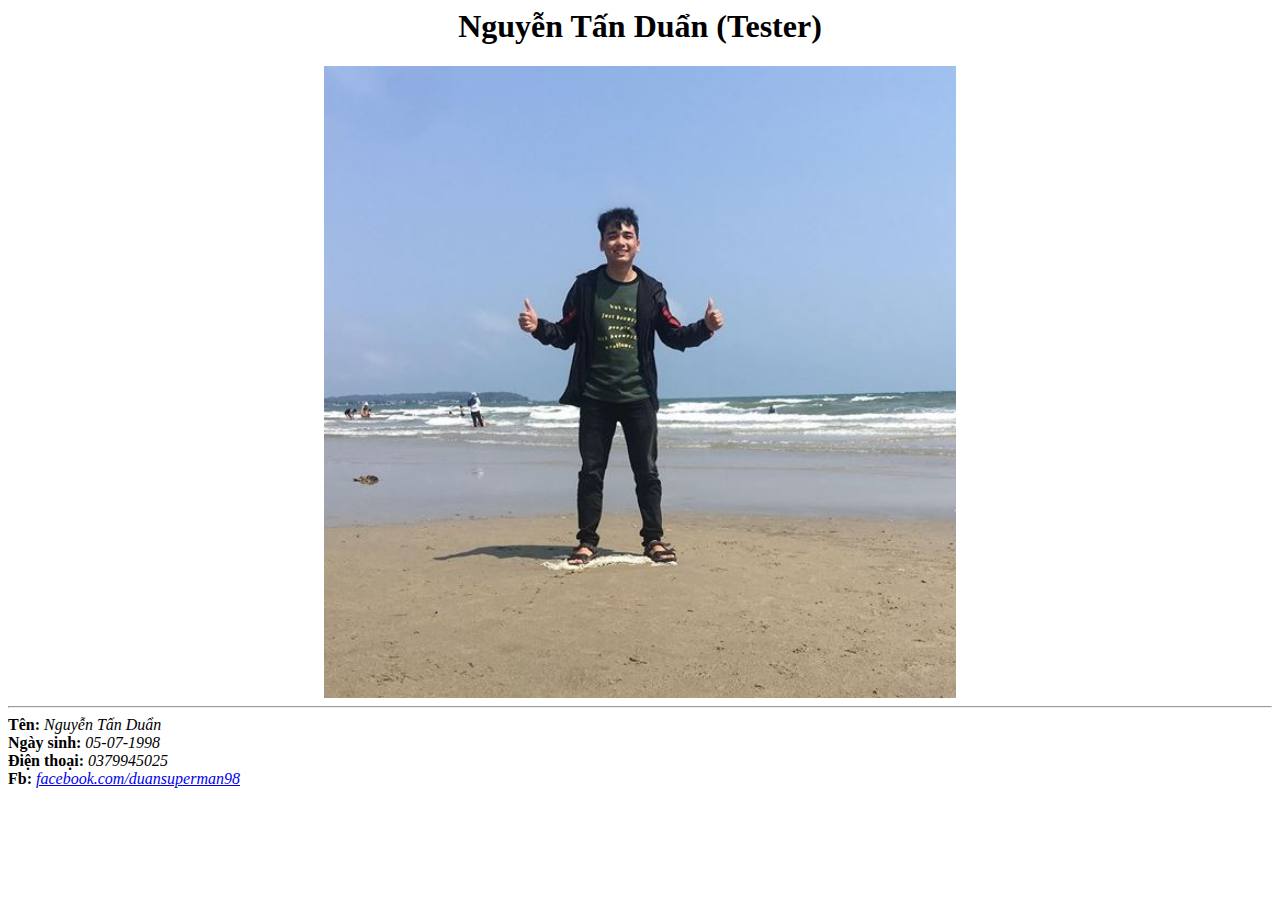
==== index.html @ c30b951b "Update file index" ====
<html lang="en">
<head>
    <meta charset="UTF-8">
    <meta name="viewport" content="width=device-width, initial-scale=1.0">
    <meta http-equiv="X-UA-Compatible" content="ie=edge">
    <title>CV cá nhân Nguyễn Tấn Duẩn</title>
    <link rel="stylesheet" href="1.css">
</head>
<body>
    <h1>Nguyễn Tấn Duẩn (Tester)</h1>
    <img src="images/man.jpg" alt="">
    <hr>
    <div class="thongtin">
        <b>Tên: </b><i>Nguyễn Tấn Duẩn</i>
    </div>
    <div class="thongtin">
        <b>Ngày sinh: </b><i>05-07-1998</i>
    </div>
    <div class="thongtin">
        <b>Điện thoại: </b><i>0379945025</i>
    </div>
    <div class="thongtin">
        <b>Fb: </b><i><a href="facebook.com/duansuperman98">facebook.com/duansuperman98</a></i>
    </div>
</body>
</html>
---- 1.css ----
body{
    font-family: "Segoe ui"
}
h1{
    text-align: center
}
img{
    display: block;
    margin-left: auto;
    margin-right: auto;
    width: 50%;
}
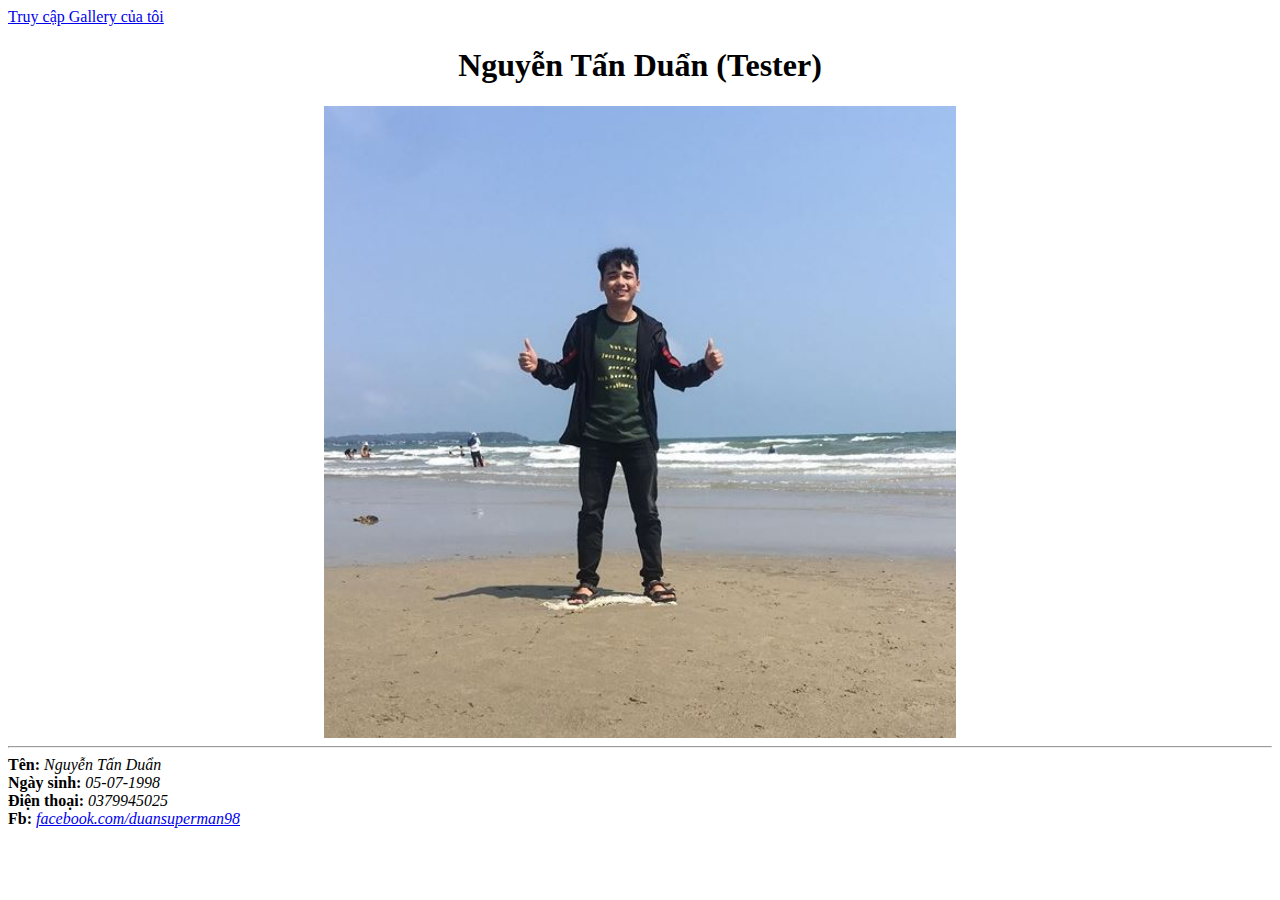
==== commit 608f4afd: "Add file gallery.html" ====
--- a/index.html
+++ b/index.html
@@ -7,6 +7,7 @@
     <link rel="stylesheet" href="1.css">
 </head>
 <body>
+    <a href="gallery.html">Truy cập Gallery của tôi</a>
     <h1>Nguyễn Tấn Duẩn (Tester)</h1>
     <img src="images/man.jpg" alt="">
     <hr>
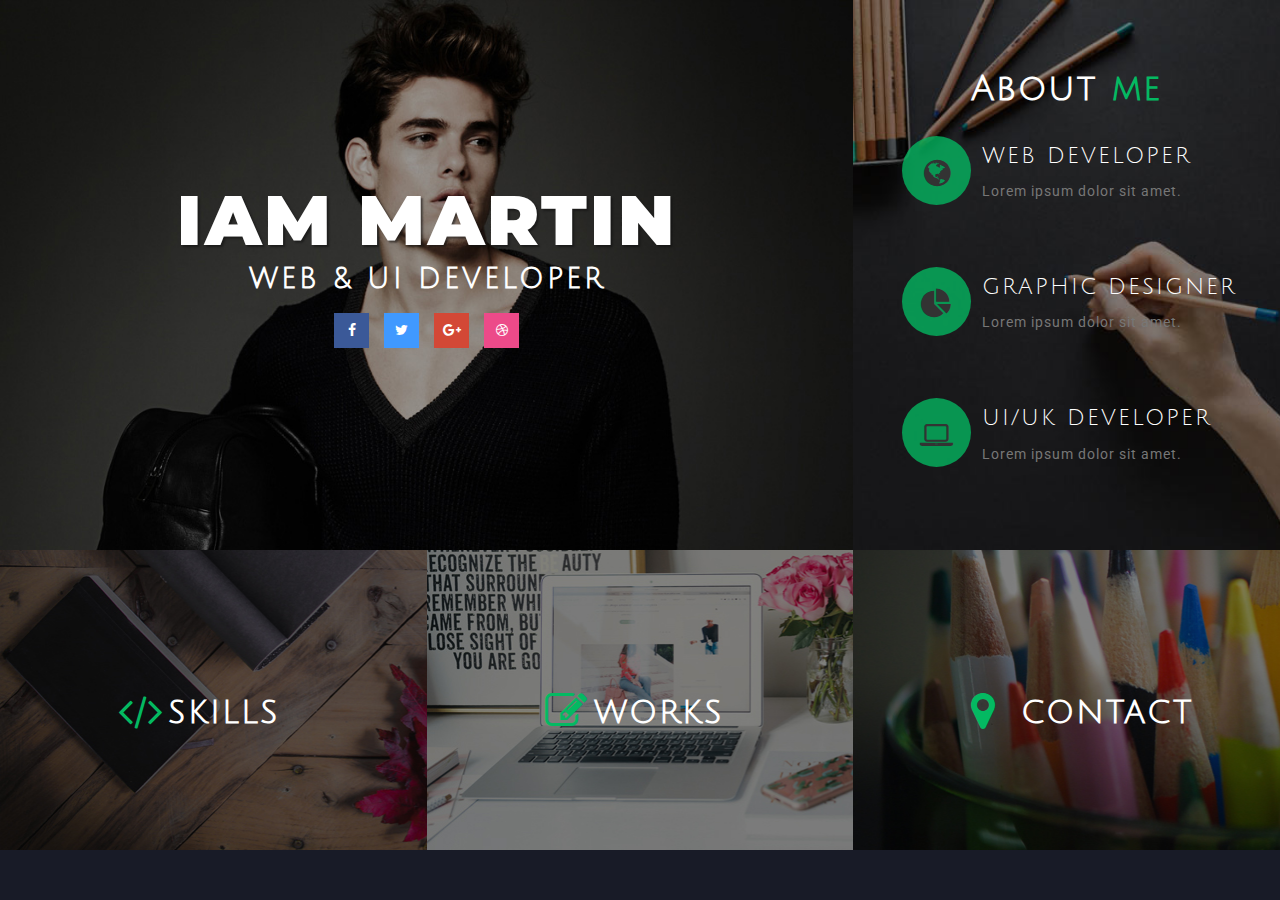
==== commit c07cc200: "update web ca nhan" ====
--- a/index.html
+++ b/index.html
@@ -1,27 +1,530 @@
+<!--
+Author: W3layouts
+Author URL: http://w3layouts.com
+License: Creative Commons Attribution 3.0 Unported
+License URL: http://creativecommons.org/licenses/by/3.0/
+-->
+<!DOCTYPE html>
 <html lang="en">
 <head>
-    <meta charset="UTF-8">
-    <meta name="viewport" content="width=device-width, initial-scale=1.0">
-    <meta http-equiv="X-UA-Compatible" content="ie=edge">
-    <title>CV cá nhân Nguyễn Tấn Duẩn</title>
-    <link rel="stylesheet" href="1.css">
+<title>Connect CV a Personal Category Bootstrap Responsive website Template | Home :: w3layouts</title>
+<meta name="viewport" content="width=device-width, initial-scale=1">
+<meta http-equiv="Content-Type" content="text/html; charset=utf-8" />
+<meta name="keywords" content="Connect CV Responsive web template, Bootstrap Web Templates, Flat Web Templates, Android Compatible web template, 
+	SmartPhone Compatible web template, free WebDesigns for Nokia, Samsung, LG, Sony Ericsson, Motorola web design" />
+<script type="application/x-javascript"> addEventListener("load", function() { setTimeout(hideURLbar, 0); }, false); function hideURLbar(){ window.scrollTo(0,1); } </script>
+<!-- Custom Theme files -->
+<link href="css/bootstrap.css" type="text/css" rel="stylesheet" media="all">
+<link href="css/style.css" type="text/css" rel="stylesheet" media="all">   
+<link href="css/font-awesome.css" rel="stylesheet">		<!-- font-awesome icons -->   
+<link href="css/popup-box.css" rel="stylesheet" type="text/css" media="all" />
+
+<!-- //Custom Theme files --> 
+<!-- js -->
+<script src="js/jquery-2.2.3.min.js"></script>  
+<!-- //js -->
+<!-- web-fonts -->   
+<link href="//fonts.googleapis.com/css?family=Montserrat:100,100i,200,200i,300,300i,400,400i,500,500i,600,600i,700,700i,800,800i,900,900i" rel="stylesheet">
+<link href="//fonts.googleapis.com/css?family=Julius+Sans+One&amp;subset=latin-ext" rel="stylesheet">
+<link href='//fonts.googleapis.com/css?family=Roboto:400,100,100italic,300,300italic,400italic,500,500italic,700,700italic,900,900italic' rel='stylesheet' type='text/css'>
+<!-- //web-fonts -->
 </head>
 <body>
-    <a href="gallery.html">Truy cập Gallery của tôi</a>
-    <h1>Nguyễn Tấn Duẩn (Tester)</h1>
-    <img src="images/man.jpg" alt="">
-    <hr>
-    <div class="thongtin">
-        <b>Tên: </b><i>Nguyễn Tấn Duẩn</i>
-    </div>
-    <div class="thongtin">
-        <b>Ngày sinh: </b><i>05-07-1998</i>
-    </div>
-    <div class="thongtin">
-        <b>Điện thoại: </b><i>0379945025</i>
-    </div>
-    <div class="thongtin">
-        <b>Fb: </b><i><a href="facebook.com/duansuperman98">facebook.com/duansuperman98</a></i>
-    </div>
+		
+		<div class="w3-banner">
+		
+			<div class="w3-banner-grid1">
+				<div class="col-md-8 w3-banner-left">
+				<div class="w3-banner-left_txt">
+					<h3>IAM MARTIN</h3>
+					<p>WEB & UI DEVELOPER</p>
+		         </div>
+				 <div class="social-wthree-icons bnragile-icons">
+					<ul>
+						<li><a href="#" class="fa fa-facebook icon icon-border facebook"> </a></li>
+						<li><a href="#" class="fa fa-twitter icon icon-border twitter"> </a></li>
+						<li><a href="#" class="fa fa-google-plus icon icon-border googleplus"> </a></li>
+						<li><a href="#" class="fa fa-dribbble icon icon-border dribbble"> </a></li> 
+					</ul>
+					<div class="clearfix"> </div>
+				</div>
+				</div>
+				<div class="col-md-4 w3-banner-right">
+					<div class="w3-heading-all">
+						<h3>About <span>me</span></h3>
+					</div>
+				<div class=" w3ls-agile-left">
+					<div class="w3ls-agile-left-info">
+						<div class="wel-left animated wow fadeInLeft" data-wow-delay=".5s">
+							<div class="icon-w3l">
+								<i class="hovicon effect-2 sub-a"><span class="fa fa-globe" aria-hidden="true"></span></i>
+							</div>
+							<div class="text-w3l">
+								<h4>WEB DEVELOPER</h4>
+								<p>Lorem ipsum dolor sit amet.</p>
+							</div>
+							<div class="clearfix"> </div>
+						</div>
+					</div>
+					<div class="w3ls-agile-left-info">
+						<div class="wel-left animated wow fadeInLeft" data-wow-delay=".5s">
+							<div class="icon-w3l">
+								<i class="hovicon effect-2 sub-a"><span class="fa fa-pie-chart" aria-hidden="true"></span></i>
+							</div>							
+							<div class="text-w3l">
+								<h4>GRAPHIC DESIGNER</h4>
+								<p>Lorem ipsum dolor sit amet.</p>
+							</div>
+							<div class="clearfix"> </div>
+						</div>
+					</div>
+					<div class="w3ls-agile-left-info">
+						<div class="wel-left animated wow fadeInLeft" data-wow-delay=".5s">
+							<div class="icon-w3l">
+								<i class="hovicon effect-2 sub-a"><span class="fa fa-laptop" aria-hidden="true"></span></i>
+							</div>
+							<div class="text-w3l">
+								<h4>UI/UK DEVELOPER</h4>
+								<p>Lorem ipsum dolor sit amet.</p>
+							</div>
+							<div class="clearfix"> </div>
+						</div>
+					</div>
+					
+				</div>
+		
+				</div>
+				<div class="clearfix"></div>
+		
+			</div>
+			<div class="w3-banner-grid2">
+				<div class="col-md-4 w3-banner_bottom1">
+				      <div class="w3-banner_bottom_txt">
+				   <div class="w3-banner-bot_icon_icon">
+				         <i class="fa fa-code" aria-hidden="true"></i>
+				    </div>
+				     <div class="w3-banner-bot_icon_txt">
+				       <a class="book popup-with-zoom-anim button-isi zoomIn animated" data-wow-delay=".5s" href="#small-dialog">SKILLS</a>
+		            </div>
+				 </div>
+				 <div class="clearfix"></div>
+				  
+				</div>
+				<div class="col-md-4 w3-banner_bottom2">
+				  <div class="w3-banner_bottom_txt">
+					<div class="w3-banner-bot_icon_icon">
+				        <i class="fa fa-pencil-square-o" aria-hidden="true"></i>
+				    </div>
+				   <div class="w3-banner-bot_icon_txt">
+				        <a class="book popup-with-zoom-anim button-isi zoomIn animated" data-wow-delay=".5s" href="#small-dialog1">WORKS</a>
+		         </div>
+				 <div class="clearfix"></div>
+				  </div>
+		
+				</div>
+				<div class="col-md-4 w3-banner_bottom3">
+				  <div class="w3-banner_bottom_txt">
+				 <div class="w3-banner-bot_icon_icon">
+				         <i class="fa fa-map-marker" aria-hidden="true"></i>
+				    </div>
+				   <div class="w3-banner-bot_icon_txt">
+				       <a class="book popup-with-zoom-anim button-isi zoomIn animated" data-wow-delay=".5s" href="#small-dialog2">CONTACT</a>
+		         </div>
+				 <div class="clearfix"></div>
+		          </div>
+				</div>
+			</div>
+			
+		</div>
+		
+		<div class="pop-up"> 
+				<div id="small-dialog" class="mfp-hide book-form">
+				<!-- skills -->
+	<div class="skills">
+			<div class="w3_head_pop skills_span">
+				<h3 class="skills_w3"> MY <span>SKILLS</span> </h3>
+			</div>
+			<div class="w3layouts_skills_grids">
+				<div class="col-md-3 w3ls_about_guage">
+					<canvas id="gauge1" width="200" height="100"></canvas>
+					<h4>java script</h4>
+				</div>
+				<div class="col-md-3 w3ls_about_guage">
+					<canvas id="gauge2" width="200" height="100"></canvas>
+					<h4>jquery</h4>
+				</div>
+				<div class="col-md-3 w3ls_about_guage">
+					<canvas id="gauge3" width="200" height="100"></canvas>
+					<h4>php</h4>
+				</div>
+				<div class="col-md-3 w3ls_about_guage">
+					<canvas id="gauge4" width="200" height="100"></canvas>
+					<h4>java</h4>
+				</div>
+				<div class="clearfix"> </div>
+			</div>
+	</div>
+<!-- //skills -->
+<!--extra skills -->
+	<div class="skills-agileinfo" id="skills1">
+		<div class=" bar-grids  w3-agile">
+			<div class="w3_head_pop">
+				<h3>MY <span>KNOWLEDGE</span></h3>
+			</div>
+			<div class="wthree_skills">
+				<h6>Editing<span> 95% </span></h6>
+				<div class="progress">
+					<div class="progress-bar progress-bar-striped active" style="width: 95%">
+					</div>
+				</div>
+				<h6>Developing<span> 85% </span></h6>
+				<div class="progress">
+					<div class="progress-bar progress-bar-striped active" style="width: 85%">
+					</div>
+				</div>
+				<h6>Creativity<span>90% </span></h6>
+				<div class="progress">
+					<div class="progress-bar progress-bar-striped active" style="width: 90%">
+					</div>
+				</div>
+				<h6>Professional<span>86% </span></h6>
+				<div class="progress prgs-w3agile-last">
+					<div class="progress-bar progress-bar-striped active" style="width: 86%">
+					</div>
+				</div>
+			</div>
+		</div>
+	</div>
+	<!-- //extra skills -->	
+				</div>
+			</div>	
+			<div class="pop-up"> 
+				<div id="small-dialog1" class="mfp-hide book-form">
+				<!-- gallery -->
+	<div class="gallery" id="gallery">
+		<div class="w3_head_pop">
+			<h3>MY  <span>PROJECTS  </span></h3>
+			</div>
+			<div class="w3layouts_gallery_grids">	
+				<div class="col-md-3 w3layouts_gallery_grid">
+					<img src="images/p1.jpg" alt="gallery">
+					<a href="#" data-toggle="modal" data-target="#myModal">projects</a>
+
+				</div>
+				<div class="col-md-3 w3layouts_gallery_grid">
+					<img src="images/p2.jpg" alt="gallery">
+					<a href="#" data-toggle="modal" data-target="#myModal1">projects</a>
+				</div>
+				<div class="col-md-3 w3layouts_gallery_grid">
+					<img src="images/p3.jpg" alt="gallery">
+					<a href="#" data-toggle="modal" data-target="#myModal2">projects</a>
+				</div>
+				<div class="col-md-3 w3layouts_gallery_grid">
+					<img src="images/p4.jpg" alt="gallery">
+					<a href="#" data-toggle="modal" data-target="#myModal3">projects</a>
+				</div>
+				<div class="col-md-3 w3layouts_gallery_grid">
+					<img src="images/p5.jpg" alt="gallery">
+					<a href="#" data-toggle="modal" data-target="#myModal4">projects</a>
+				</div>
+				<div class="col-md-3 w3layouts_gallery_grid">
+					<img src="images/p6.jpg" alt="gallery">
+					<a href="#" data-toggle="modal" data-target="#myModal5">projects</a>
+				</div>
+				<div class="col-md-3 w3layouts_gallery_grid">
+					<img src="images/p7.jpg" alt="gallery">
+					<a href="#" data-toggle="modal" data-target="#myModal6">projects</a>
+				</div>
+				<div class="col-md-3 w3layouts_gallery_grid">
+					<img src="images/p8.jpg" alt="gallery">
+					<a href="#" data-toggle="modal" data-target="#myModal7">projects</a>
+				</div>
+				<div class="clearfix"> </div>
+
+			</div>
+</div>
+		</div>
+</div>
+<!-- //gallery -->
+<!-- contact -->
+<div class="pop-up"> 
+				<div id="small-dialog2" class="mfp-hide book-form">
+<div class="contact" id="contact">
+	<div class="container">
+		<div class="w3_head_pop contact_head">
+			<h3>CONTACT</h3>
+			</div>
+		<form action="#" method="post" name="sentMessage" id="contactForm">
+            <div class="col-lg-4 col-md-4 col-sm-4 contact-w3-grid" data-aos="zoom-in">    
+				<div class="control-group form-group">
+                    <div class="controls">
+                        <label>Full Name:</label>
+                        <input type="text" class="form-control" id="name" required data-validation-required-message="Please enter your name.">
+                        <p class="help-block"></p>
+                    </div>
+				</div>
+			</div>
+			<div class="col-lg-4 col-md-4 col-sm-4 contact-w3-grid " data-aos="zoom-in">	
+                <div class="control-group form-group">
+					<div class="controls">
+                        <label>Phone Number:</label>
+						<input type="tel" class="form-control" id="phone" required data-validation-required-message="Please enter your phone number.">
+                    </div>
+                </div>
+			</div>
+			<div class="col-lg-4 col-md-4 col-sm-4 contact-w3-grid" data-aos="zoom-in">			
+                <div class="control-group form-group">
+                    <div class="controls">
+                        <label>Email Address:</label>
+                        <input type="email" class="form-control" id="email" required data-validation-required-message="Please enter your email address.">
+                    </div>
+                </div>
+			</div>
+			<div class="clearfix"></div>
+			<div class="col-lg-12 contact-w3-grid1" data-aos="zoom-in">	
+                <div class="control-group form-group">
+                    <div class="controls">
+                        <label>Message:</label>
+                        <textarea rows="10" cols="100" class="form-control" id="message" required data-validation-required-message="Please enter your message" maxlength="999" style="resize:none"></textarea>
+					</div>
+                </div>
+                <div id="success"></div>
+                <!-- For success/fail messages -->
+			</div>
+			<div class="col-lg-12 contact-w3-grid1" data-aos="zoom-in">	
+                <button type="submit" class="btn btn-primary">Send Message</button>
+            </div>
+			<div class="clearfix"></div>	
+		</form>	
+
+	</div>
+</div>
+<!-- map -->
+<div class="map">
+		<iframe src="https://www.google.com/maps/embed?pb=!1m18!1m12!1m3!1d824358.4224041457!2d127.48695322504157!3d36.18723152679721!2m3!1f0!2f0!3f0!3m2!1i1024!2i768!4f13.1!3m3!1m2!1s0x356455ebcb11ba9b%3A0x91249b00ba88db4b!2sSouth+Korea!5e0!3m2!1sen!2sin!4v1491820073779"></iframe></div>
+<!-- //map -->
+
+<!-- footer -->
+<footer>
+	<div class="agileinfo-footer">
+		<div class="container">
+			<div class="navbar-header navbar-left footer-logo">
+				<h2><a href="index.html">HIRE<span>ME</span></a></h2>
+			</div>
+			<p class="footer-w3l-te">Lorem ipsum dolor sit amet, Excepteur sint occaecat cupidatat non consectetur adipiscing elit.</p>
+			<div class="social-wthree-icons bnragile-icons">
+					<ul>
+						<li><a href="#" class="fa fa-facebook icon icon-border facebook"> </a></li>
+						<li><a href="#" class="fa fa-twitter icon icon-border twitter"> </a></li>
+						<li><a href="#" class="fa fa-google-plus icon icon-border googleplus"> </a></li>
+						<li><a href="#" class="fa fa-dribbble icon icon-border dribbble"> </a></li> 
+					</ul>
+					<div class="clearfix"> </div>
+				</div>
+
+			<div class="agileits-footer-top">
+				<ul class="w3_address">
+			<li><i class="fa fa-map-marker" aria-hidden="true"></i><span>Melbourne St, QLD 4101, Australia.</span></li>
+			<li><i class="fa fa-volume-control-phone" aria-hidden="true"></i><span>+1234 567 567<br>+1567 567 234</span></li>
+			<li><i class="fa fa-envelope-o" aria-hidden="true"></i><span><a href="mailto:info@example.com">info@example1.com</a><br><a href="mailto:info@example.com">info@example2.com</a></span></li>
+			<li><i class="fa fa-comments-o" aria-hidden="true"></i><span><a href="#contact">Contact </a></span></li>
+		</ul>
+			<div class="clearfix"></div>
+
+			</div>
+		</div>
+		<div class="agileits-footer-bottom">
+			<div class="container">
+				<p class="footer-class">&copy; 2018 Connect CV. All Rights Reserved | Design by  <a href="http://w3layouts.com/" target="_blank">W3layouts</a> </p>
+			</div>
+		</div>
+	</div>
+</footer>
+<!-- //footer -->
+	
+</div>
+</div>
+      
+<!--popup-js-->
+<!-- modal -->
+	<div class="modal about-modal fade" id="myModal" tabindex="-1" role="dialog">
+		<div class="modal-dialog" role="document">
+			<div class="modal-content">
+				<div class="modal-header"> 
+					<button type="button" class="close" data-dismiss="modal" aria-label="Close"><span aria-hidden="true">&times;</span></button>						
+					<h4 class="modal-title">My<span>projects</span></h4>
+				</div> 
+				<div class="modal-body">
+					<div class="agileits-w3layouts-info">
+						<img src="images/p1.jpg" alt="" />
+						<p>Duis venenatis, turpis eu bibendum porttitor, sapien quam ultricies tellus, ac rhoncus risus odio eget nunc. Pellentesque ac fermentum diam. Integer eu facilisis nunc, a iaculis felis. Pellentesque pellentesque tempor enim, in dapibus turpis porttitor quis. Suspendisse ultrices hendrerit massa. Nam id metus id tellus ultrices ullamcorper.  Cras tempor massa luctus, varius lacus sit amet, blandit lorem. Duis auctor in tortor sed tristique. Proin sed finibus sem</p>
+					</div>
+				</div>
+			</div>
+		</div>
+	</div>
+	<!-- //modal -->
+<!-- modal -->
+	<div class="modal about-modal fade" id="myModal1" tabindex="-1" role="dialog">
+		<div class="modal-dialog" role="document">
+			<div class="modal-content">
+				<div class="modal-header"> 
+					<button type="button" class="close" data-dismiss="modal" aria-label="Close"><span aria-hidden="true">&times;</span></button>						
+					<h4 class="modal-title">My<span>projects</span></h4>
+				</div> 
+				<div class="modal-body">
+					<div class="agileits-w3layouts-info">
+						<img src="images/p2.jpg" alt="" />
+						<p>Duis venenatis, turpis eu bibendum porttitor, sapien quam ultricies tellus, ac rhoncus risus odio eget nunc. Pellentesque ac fermentum diam. Integer eu facilisis nunc, a iaculis felis. Pellentesque pellentesque tempor enim, in dapibus turpis porttitor quis. Suspendisse ultrices hendrerit massa. Nam id metus id tellus ultrices ullamcorper.  Cras tempor massa luctus, varius lacus sit amet, blandit lorem. Duis auctor in tortor sed tristique. Proin sed finibus sem</p>
+					</div>
+				</div>
+			</div>
+		</div>
+	</div>
+	<!-- //modal -->
+	<!-- modal -->
+	<div class="modal about-modal fade" id="myModal2" tabindex="-1" role="dialog">
+		<div class="modal-dialog" role="document">
+			<div class="modal-content">
+				<div class="modal-header"> 
+					<button type="button" class="close" data-dismiss="modal" aria-label="Close"><span aria-hidden="true">&times;</span></button>						
+					<h4 class="modal-title">My<span>projects</span></h4>
+				</div> 
+				<div class="modal-body">
+					<div class="agileits-w3layouts-info">
+						<img src="images/p3.jpg" alt="" />
+						<p>Duis venenatis, turpis eu bibendum porttitor, sapien quam ultricies tellus, ac rhoncus risus odio eget nunc. Pellentesque ac fermentum diam. Integer eu facilisis nunc, a iaculis felis. Pellentesque pellentesque tempor enim, in dapibus turpis porttitor quis. Suspendisse ultrices hendrerit massa. Nam id metus id tellus ultrices ullamcorper.  Cras tempor massa luctus, varius lacus sit amet, blandit lorem. Duis auctor in tortor sed tristique. Proin sed finibus sem</p>
+					</div>
+				</div>
+			</div>
+		</div>
+	</div>
+	<!-- //modal -->
+	<!-- modal -->
+	<div class="modal about-modal fade" id="myModal3" tabindex="-1" role="dialog">
+		<div class="modal-dialog" role="document">
+			<div class="modal-content">
+				<div class="modal-header"> 
+					<button type="button" class="close" data-dismiss="modal" aria-label="Close"><span aria-hidden="true">&times;</span></button>						
+					<h4 class="modal-title">My<span>projects</span></h4>
+				</div> 
+				<div class="modal-body">
+					<div class="agileits-w3layouts-info">
+						<img src="images/p4.jpg" alt="" />
+						<p>Duis venenatis, turpis eu bibendum porttitor, sapien quam ultricies tellus, ac rhoncus risus odio eget nunc. Pellentesque ac fermentum diam. Integer eu facilisis nunc, a iaculis felis. Pellentesque pellentesque tempor enim, in dapibus turpis porttitor quis. Suspendisse ultrices hendrerit massa. Nam id metus id tellus ultrices ullamcorper.  Cras tempor massa luctus, varius lacus sit amet, blandit lorem. Duis auctor in tortor sed tristique. Proin sed finibus sem</p>
+					</div>
+				</div>
+			</div>
+		</div>
+	</div>
+	<!-- //modal -->
+	<!-- modal -->
+	<div class="modal about-modal fade" id="myModal4" tabindex="-1" role="dialog">
+		<div class="modal-dialog" role="document">
+			<div class="modal-content">
+				<div class="modal-header"> 
+					<button type="button" class="close" data-dismiss="modal" aria-label="Close"><span aria-hidden="true">&times;</span></button>						
+					<h4 class="modal-title">My<span>projects</span></h4>
+				</div> 
+				<div class="modal-body">
+					<div class="agileits-w3layouts-info">
+						<img src="images/p5.jpg" alt="" />
+						<p>Duis venenatis, turpis eu bibendum porttitor, sapien quam ultricies tellus, ac rhoncus risus odio eget nunc. Pellentesque ac fermentum diam. Integer eu facilisis nunc, a iaculis felis. Pellentesque pellentesque tempor enim, in dapibus turpis porttitor quis. Suspendisse ultrices hendrerit massa. Nam id metus id tellus ultrices ullamcorper.  Cras tempor massa luctus, varius lacus sit amet, blandit lorem. Duis auctor in tortor sed tristique. Proin sed finibus sem</p>
+					</div>
+				</div>
+			</div>
+		</div>
+	</div>
+	<!-- //modal -->
+	<!-- modal -->
+	<div class="modal about-modal fade" id="myModal5" tabindex="-1" role="dialog">
+		<div class="modal-dialog" role="document">
+			<div class="modal-content">
+				<div class="modal-header"> 
+					<button type="button" class="close" data-dismiss="modal" aria-label="Close"><span aria-hidden="true">&times;</span></button>						
+					<h4 class="modal-title">My<span>projects</span></h4>
+				</div> 
+				<div class="modal-body">
+					<div class="agileits-w3layouts-info">
+						<img src="images/p6.jpg" alt="" />
+						<p>Duis venenatis, turpis eu bibendum porttitor, sapien quam ultricies tellus, ac rhoncus risus odio eget nunc. Pellentesque ac fermentum diam. Integer eu facilisis nunc, a iaculis felis. Pellentesque pellentesque tempor enim, in dapibus turpis porttitor quis. Suspendisse ultrices hendrerit massa. Nam id metus id tellus ultrices ullamcorper.  Cras tempor massa luctus, varius lacus sit amet, blandit lorem. Duis auctor in tortor sed tristique. Proin sed finibus sem</p>
+					</div>
+				</div>
+			</div>
+		</div>
+	</div>
+	<!-- //modal -->
+	<!-- modal -->
+	<div class="modal about-modal fade" id="myModal6" tabindex="-1" role="dialog">
+		<div class="modal-dialog" role="document">
+			<div class="modal-content">
+				<div class="modal-header"> 
+					<button type="button" class="close" data-dismiss="modal" aria-label="Close"><span aria-hidden="true">&times;</span></button>						
+					<h4 class="modal-title">My<span>projects</span></h4>
+				</div> 
+				<div class="modal-body">
+					<div class="agileits-w3layouts-info">
+						<img src="images/p7.jpg" alt="" />
+						<p>Duis venenatis, turpis eu bibendum porttitor, sapien quam ultricies tellus, ac rhoncus risus odio eget nunc. Pellentesque ac fermentum diam. Integer eu facilisis nunc, a iaculis felis. Pellentesque pellentesque tempor enim, in dapibus turpis porttitor quis. Suspendisse ultrices hendrerit massa. Nam id metus id tellus ultrices ullamcorper.  Cras tempor massa luctus, varius lacus sit amet, blandit lorem. Duis auctor in tortor sed tristique. Proin sed finibus sem</p>
+					</div>
+				</div>
+			</div>
+		</div>
+	</div>
+	<!-- //modal -->
+	<!-- modal -->
+	<div class="modal about-modal fade" id="myModal7" tabindex="-1" role="dialog">
+		<div class="modal-dialog" role="document">
+			<div class="modal-content">
+				<div class="modal-header"> 
+					<button type="button" class="close" data-dismiss="modal" aria-label="Close"><span aria-hidden="true">&times;</span></button>						
+					<h4 class="modal-title">My<span>projects</span></h4>
+				</div> 
+				<div class="modal-body">
+					<div class="agileits-w3layouts-info">
+						<img src="images/p8.jpg" alt="" />
+						<p>Duis venenatis, turpis eu bibendum porttitor, sapien quam ultricies tellus, ac rhoncus risus odio eget nunc. Pellentesque ac fermentum diam. Integer eu facilisis nunc, a iaculis felis. Pellentesque pellentesque tempor enim, in dapibus turpis porttitor quis. Suspendisse ultrices hendrerit massa. Nam id metus id tellus ultrices ullamcorper.  Cras tempor massa luctus, varius lacus sit amet, blandit lorem. Duis auctor in tortor sed tristique. Proin sed finibus sem</p>
+					</div>
+				</div>
+			</div>
+		</div>
+	</div>
+	<!-- //modal -->
+<script src="js/jquery.magnific-popup.js" type="text/javascript"></script>
+ <script>
+						$(document).ready(function() {
+						$('.popup-with-zoom-anim').magnificPopup({
+							type: 'inline',
+							fixedContentPos: false,
+							fixedBgPos: true,
+							overflowY: 'auto',
+							closeBtnInside: true,
+							preloader: false,
+							midClick: true,
+							removalDelay: 300,
+							mainClass: 'my-mfp-zoom-in'
+						});
+																						
+						});
+</script>
+<!--//popup-js-->
+<!-- gauge-meter -->
+	<script src="js/jquery.gauge.js"></script>
+	<script>
+		$(document).ready(function (){
+			$("#gauge1").gauge(30,{color: "#fb5710",unit: " %",type: "halfcircle"});
+			$("#gauge2").gauge(70, {color: "#a821e7", unit: " %",type: "halfcircle"});
+			$("#gauge3").gauge(75, {color: "#fbb810",unit: " %",type: "halfcircle"});
+			$("#gauge4").gauge(90, {color: "#21d0e7",unit: " %",type: "halfcircle"});
+		});
+	</script>
+<!-- //gauge-meter -->
+
+
+	
+	<!-- Bootstrap core JavaScript
+    ================================================== -->
+    <!-- Placed at the end of the document so the pages load faster -->
+    <script src="js/bootstrap.js"></script>
 </body>
 </html>--- a/css/style.css
+++ b/css/style.css
@@ -0,0 +1,1277 @@
+/*--
+Author: W3layouts
+Author URL: http://w3layouts.com
+License: Creative Commons Attribution 3.0 Unported
+License URL: http://creativecommons.org/licenses/by/3.0/
+--*/
+body{
+	margin:0;
+	font-family: 'Roboto', sans-serif; 
+	background: #181B27;
+	height: 100%;
+	width: 100%;  
+}  
+body a{
+	transition: 0.5s all;
+	-webkit-transition: 0.5s all;
+	-moz-transition: 0.5s all;
+	-o-transition: 0.5s all;
+	-ms-transition: 0.5s all;
+	text-decoration:none;
+	outline:none;
+}
+h1,h2,h3,h4,h5,h6{
+	margin:0;
+	font-family: 'Julius Sans One', sans-serif;
+}
+p{
+	margin:0;
+}
+ul,label{
+	margin:0;
+	padding:0;
+}
+body a:hover{
+	text-decoration:none;
+}
+body a:focus {
+    outline: none;
+	text-decoration:none;
+}
+/*-- banner --*/ 
+.w3-banner-left{
+    background: url(../images/r2.jpg)no-repeat 0px 0px;
+    -webkit-background-size: cover;
+    -moz-background-size: cover;
+    -o-background-size: cover;
+    -ms-background-size: cover;
+    background-size: cover;
+    min-height: 550px;
+}
+
+	.w3-banner-right{
+    background: url(../images/ab11.jpg)no-repeat 0px 0px;
+    -webkit-background-size: cover;
+    -moz-background-size: cover;
+    -o-background-size: cover;
+    -ms-background-size: cover;
+    background-size: cover;
+    min-height: 550px;
+}
+.w3-banner-left_txt h3 {
+    font-size: 5em;
+    color: #fff;
+    /* margin: 0 auto; */
+    letter-spacing: 3px;
+	text-align: center;
+	font-family: 'Montserrat', sans-serif;
+	    text-shadow: 2px 2px 2px rgba(16, 16, 16, 0.57);
+		    font-weight: 900;
+	}
+.w3-banner-left_txt p {
+    font-size: 2em;
+    color: #fff;
+    text-align: center;
+    font-weight: 700;
+    letter-spacing: 3px;
+  font-family: 'Julius Sans One', sans-serif;
+}
+.w3-banner-left_txt {
+    margin: 13em 0 0 0;
+}
+/*-- //banner-top --*/ 
+/*-- //banner-bottom --*/ 
+
+.w3-banner_bottom1{
+ background: url(../images/m11.jpg)no-repeat 0px 0px;
+  
+}
+.w3-banner_bottom2{
+ background: url(../images/m22.jpg)no-repeat 0px 0px;
+  
+}
+.w3-banner_bottom3{
+ background: url(../images/m33.jpg)no-repeat 0px 0px;
+ 
+}
+.w3-banner_bottom1,.w3-banner_bottom2,.w3-banner_bottom3{
+    -webkit-background-size: cover;
+    -moz-background-size: cover;
+    -o-background-size: cover;
+    -ms-background-size: cover;
+    background-size: cover;
+    min-height: 300px;
+}
+.w3-banner-bot_icon i {
+    font-size: 5em;
+}
+.w3-banner-bot_icon_icon {
+    float: left;
+    width: 15%;
+}
+.w3-banner-bot_icon_txt {
+    width: 74%;
+    float: right;
+}
+.w3-banner-bot_icon_txt a{
+	font-size: 2.3em;
+    color: #fff;
+    font-weight: 600;
+    letter-spacing: 2px;
+	font-family: 'Julius Sans One', sans-serif;
+	
+}
+.w3-banner-bot_icon_icon i {
+    font-size: 3em;
+    color: #04b962;
+	
+}
+.w3-banner_bottom_txt {
+    width: 40%;
+    margin: 10em auto 0;
+}
+/*-- /banner-bottom--*/ 
+/*-- /about--*/ 
+.w3-heading-all h3 {
+       font-size: 2.5em;
+    color: #fff;
+    font-family: 'Julius Sans One', sans-serif;
+    font-weight: 800;
+    letter-spacing: 2px;
+    margin: 2em 0 0 0;
+	text-align:center;
+}
+.w3ls-agile-left-info {
+    padding: 1em 0;
+}
+.w3-heading-all span {
+    color: #04b962;
+}
+.w3ls-agile-left-info h4, .social-info h4 {
+    font-size: 1.8em;
+    margin: 0;
+    color: #fff;
+    text-transform: uppercase;
+    letter-spacing: 2px;
+}
+.w3ls-agile-left-info p {
+    color: #777;
+    font-size: 1em;
+    line-height: 1.9em;
+    letter-spacing: 1px;
+    margin-top: 10px;
+}
+h3.w3l_head, h3.agileits-title, h3.agile-title, h3.agile-contact, div#wthreeskills h3, .aitsresumewthree-tag h3, .wthreeskills h3{
+    text-align: center;
+    color: #000;
+    font-size: 3em;
+    letter-spacing: 2px;
+    text-transform: uppercase;
+}
+.w3l-grids-about , .services-w3ls-row, .gallery_gds, .contact-agile, .wthreeskills-grids, .bar_group.group_ident-1, .tabs, .load_more.load_more{
+    margin-top: 3em;
+}
+.w3ls-agile-left {
+    margin: 0 auto;
+    width: 85%;
+}
+/*-- effect --*/
+.hovicon {
+    display: inline-block;
+    font-size: 2.2em;
+    line-height: 71px;
+    cursor: pointer;
+    margin: 15px 22px;
+    width: 65px;
+    height: 65px;
+    text-align: center;
+    position: relative;
+    text-decoration: none;
+    z-index: 1;
+    color: #fff;
+	
+}
+.hovicon:after {
+    position: absolute;
+    width: 100%;
+    height: 100%;
+    content:'';
+    -webkit-box-sizing: content-box;
+    -moz-box-sizing: content-box;
+    box-sizing: content-box;
+}
+.hovicon:before {
+    speak: none;
+    font-size: 48px;
+    line-height: 90px;
+    font-style: normal;
+    font-weight: normal;
+    font-variant: normal;
+    text-transform: none;
+    display: block;
+    -webkit-font-smoothing: antialiased;
+}
+/* Effect 2 */
+ .hovicon.effect-2 {
+    color: #333;
+	box-shadow:0 0 0 3px 0 0 0 3px #fea;
+    -webkit-transition: color 0.3s;
+    -moz-transition: color 0.3s;
+    transition: color 0.3s;
+}
+.hovicon.effect-2:after {
+    top: -2px;
+    left: -2px;
+    padding: 2px;
+	border-radius: 50%;
+    z-index: -1;
+    background:#04b962c7;
+    -webkit-transition: -webkit-transform 0.2s, opacity 0.2s;
+    -moz-transition: -moz-transform 0.2s, opacity 0.2s;
+    transition: transform 0.2s, opacity 0.2s;
+}
+/* Effect 2a */
+ .hovicon.effect-2.sub-a:hover, .hovicon.effect-2.sub-a:hover i {
+    color:#eee;
+}
+.hovicon.effect-2.sub-a:hover:after {
+    -webkit-transform: scale(0.85);
+    -moz-transform: scale(0.85);
+    -ms-transform: scale(0.85);
+    transform: scale(0.85);
+}
+/*-- //effect --*/
+
+.icon-w3l {
+    float: left;
+    width: 20%;
+}
+.text-w3l {
+    float:right;
+    width:73%;
+    padding: 1.5em 0em;
+}
+/*-- //About-ends-here --*/
+/*-- skills --*/
+.skills,.contact,.skills-agileinfo,.gallery{
+padding:5em 0;
+}
+.skills{
+	background: url(../images/s11.jpg) no-repeat 0px 0px;
+    background-size: cover;
+    -webkit-background-size: cover;
+    -moz-background-size: cover;
+    -o-background-size: cover;
+    -ms-background-size: cover;
+    background-attachment: fixed;
+}
+.w3_agile_head p:before,.w3_agile_head p:after,.w3_agile_head p span:before,.w3_agile_head p span:after{
+    background: #fff;
+}
+.w3_agile_head h5 span{
+	color:#fff;
+}
+.skills p{
+	color:#fff;
+}
+.w3layouts_skills_grids{
+	margin:3em 0 0;
+}
+.w3ls_about_guage {
+    text-align: center;
+}
+.w3ls_about_guage h4 {
+    font-size: 1.3em;
+    color: #fff;
+    margin-top: 30px;
+}
+.w3_head_pop h3 {
+    color: #000000;
+    font-size: 3em;
+    text-transform: uppercase;
+    line-height: 1.5em;
+    margin-bottom: 20px;
+    font-weight: 600;
+    letter-spacing: 2px;
+	text-align: center;
+}
+.w3_head_pop h3 span {
+    color: #04b962;
+}
+.w3_head_pop.skills_span span {
+    color: #fff;
+}
+h3.skills_w3 {
+    color: #0cbb67;
+}
+/*-- //skills --*/
+/*-- /extra skills --*/
+h3.agile_tittle.two {
+    color: #252525;
+}
+.wthree_skills {
+    margin-top: 4em;
+}
+
+.bargrids-left {
+    margin-right: 40px;
+}
+
+.bar-grids h4 {
+    font-size: 1.6em;
+    color: #ffffff;
+    letter-spacing: 1px;
+    margin-bottom: 1.4em;
+    /* border-bottom: 1px dashed #ffffff; */
+    padding-bottom: 0em;
+    font-weight: 600;
+}
+
+.bar-grids h4 span.glyphicon {
+    margin-right: 0.8em;
+    color: #ecb731;
+}
+
+.progress {
+    height: 35px;
+    margin-bottom: 2.2em;
+    background-color: #dadde0;
+    -webkit-border-radius: 0;
+    -moz-border-radius: 0;
+    -o-border-radius: 0;
+    -ms-border-radius: 0;
+    border-radius: 0;
+}
+
+.prgs-w3agile-last {
+    margin-bottom: 0!important;
+}
+
+.progress-bar {
+    background-color: #0c0c0c;
+}
+
+.bar-grids h6 {
+    font-size: 1.2em;
+    color: #04b962;
+    margin-bottom: 0.6em;
+    text-transform: capitalize;
+    font-weight: 600;
+    letter-spacing: 2px;
+}
+
+.bar-grids h6 span {
+    float: right;
+    font-size: 1em;
+}
+
+.progress-striped .progress-bar,
+.progress-bar-striped {
+    background-image: none!important;
+}
+
+
+/*-- /extra skills --*/
+/*-- gallery --*/
+.w3layouts_gallery_grid {
+    padding: 0;
+}
+.w3layouts_gallery_grid img {
+    width: 100%;
+}
+.w3layouts_gallery_grid a {
+    position: absolute;
+    color: #fff;
+    z-index: 999;
+    bottom: 3.5em;
+    font-size: 1.5em;
+    padding: 0.3em;
+    text-transform: uppercase;
+    left: 5.8em;
+    background: #000000d6;
+    }
+	
+
+/*-- //gallery --*/
+/*-- /contact --*/
+.contact h3.heading{
+	color:#fff;
+}
+.contact label {
+    font-size: 16px;
+    font-weight: normal;
+    color: #fff;
+    text-transform: uppercase;
+    padding-bottom: 10px;
+}
+.contact input#name, .contact input#phone, .contact input#email {
+    height: 50px;
+}
+.contact input#name, .contact input#phone, .contact input#email, .contact textarea#message {
+    font-size: 17px;
+    font-weight: normal;
+    color: #fff;
+    width: 100%;
+    background-color: rgba(0, 0, 0, 0.3);
+    border: 1px solid rgba(255, 255, 255, 0.43);
+    outline: none;
+    margin-bottom: 30px;
+}
+.form-control ,.btn{
+	border-radius:0;
+}
+.contact input#name, .contact input#phone,.contact input#email,.contact textarea#message {
+    font-size: 17px;
+    font-weight: normal;
+    color: #fff;
+    width: 100%;
+    background-color: rgba(0, 0, 0, 0.3);
+    border: 1px solid rgba(255, 255, 255, 0.43);
+    outline: none;
+    margin-bottom: 20px;
+}
+.contact button.btn.btn-primary {
+    width: 24%;
+    margin: 0 auto;
+    height: 50px;
+    font-size: 18px;
+    letter-spacing: 1px;
+    text-align: center;
+    font-weight: normal;
+    color: #fff;
+    display: block;
+background-color: #04b962cc;
+    border-color: #04b962cc;
+    outline: none;
+    transition: all 0.5s ease-in-out;
+    -webkit-transition: all 0.5s ease-in-out;
+    -moz-transition: all 0.5s ease-in-out;
+    -o-transition: all 0.5s ease-in-out;
+    -ms-transition: all 0.5s ease-in-out;
+    font-family: 'Open Sans', sans-serif;
+}
+.contact button.btn.btn-primary:hover{
+    background-color: #000;
+    border-color: #000;
+}
+.contact {
+    background: url(../images/c1.jpg) no-repeat 0px 0px;
+	background-size:cover;
+	background-attachment:fixed;
+}
+.contact_head h3 {
+    color: #fff;
+}
+/*-- //contact --*/
+/*--footer--*/
+.footer h4 {
+    margin-bottom: 15px;
+    font-size: 23px;
+    color: #fff;
+}
+.phone h4 {
+    color: #fff;
+}
+.ftr-grid.ftr-mid ul li {
+    display: inline;
+}
+.ftr-grid.ftr-mid ul li a {
+   padding:10px;
+}
+.ftr-grid {
+    padding: 28px 0px;
+    background: #146eb4;
+	padding-left:200px;
+}
+.ftr-mid {
+    padding: 28px 100px;
+    background: #ff4f81;;
+}
+.ftr-rit {
+    padding: 28px 50px;
+	padding-right:200px;
+}
+.footer {
+    background: #000;
+}
+.address i.fa {
+    font-size: 25px;
+    color: #fff;
+}
+.address p {
+    color: #d4d4d4;
+    line-height: 28px;
+    letter-spacing: 0px;
+    font-size: 14px;
+}
+.address p a {
+    color: #d4d4d4;
+}
+.phone p {
+    color: #fff;
+    line-height: 28px;
+    letter-spacing: 0px;
+    font-size: 14px;
+}
+.navbar-header.navbar-left.footer-logo h2 a {
+    color: #04b962;
+    letter-spacing: 1px;
+    font-weight: 500;
+    font-family: 'Julius Sans One', sans-serif;
+}
+.navbar-header.navbar-left.footer-logo h2 {
+    font-size: 3em;
+}
+/*--//footer--*/
+
+/*map */
+iframe {
+    width: 100%;
+    height: 400px;
+    border: none;
+}
+.map{
+    height: 400px;
+}
+
+/* //map */
+/*-- Footer --*/
+.agileits-footer-top {
+	padding:3em 0;
+}
+.w3ls-address-grid i{
+	color: #04b962;
+    font-size: 20px;
+    float: left;
+    margin: 0 4% 0 0;
+    display: inline-block;
+    line-height: 45px;
+}
+.w3-address1{
+	float: left;
+	margin-top: 0.7em;
+}
+.w3-address1 p {
+    font-size: 1.2em;
+    color: #fff;
+    line-height: 1.5;
+}
+.w3-address1 p a{
+	text-decoration:none;
+	color: #fff;
+}
+.w3-address1 p a:hover{
+	text-decoration:underline;
+}
+.agileinfo-footer{
+	background:#171717;
+	padding: 2em 0;
+}
+.agileits-footer-bottom {
+    border-top: 1px double #353b44;
+    padding: 2em 0;
+}
+.footer-class {
+   float: none;
+    color: #fff;
+    letter-spacing: 2px;
+    text-align: center;
+}
+.footer-class a{
+    color: #089953;
+	text-decoration:none;
+}
+.footer-class a:hover {
+	color:#fff;
+	text-decoration:underline;
+}
+.ftr-menu{
+	float:right;
+}
+.ftr-menu ul li{
+	display:inline-block;
+}
+.ftr-menu ul li a {
+    font-size: 1.1em;
+    color: #fff;
+    margin: 0 16px;
+    letter-spacing: 2px;
+	transition: 0.5s all;
+    -webkit-transition: 0.5s all;
+    -moz-transition: 0.5s all;
+    -o-transition: 0.5s all;
+    -ms-transition: 0.5s all;
+    display: block;
+    text-decoration: none;
+}
+.ftr-menu ul li a:hover{
+	color:#f82318;
+}
+.navbar-header.navbar-left.footer-logo {
+    float: none !important;
+    text-align: center;
+}
+.navbar-header.navbar-left.footer-logo h2 a span {
+    width: 16%;
+    margin: 0 auto;
+}
+p.footer-w3l-te{
+    color: #fff;
+    font-size: 1.3em;
+    text-align: center;
+    width: 80%;
+    margin:.5em auto 2em;
+	font-family: 'Roboto', sans-serif;
+}
+ul.w3_address li {
+    display: block;
+    color: #ffffff;
+    letter-spacing: .5px;
+    font-size: 14px;
+    margin-bottom: 31px;
+    list-style: none;
+    width: 25%;
+    float: left;
+	font-weight: 500;
+    font-family: 'Raleway', sans-serif;
+}
+ul.w3_address li span {
+    margin-top: 10px;
+    display: inline-block;
+    float: left;
+    width: 70%;
+	line-height: 28px;
+}
+ul.w3_address li span a {
+	text-decoration:none;
+	color:#fff;
+	font-weight: 500;
+}
+ul.w3_address li span a:hover{
+	text-decoration:none;
+	color:#089953;
+}
+ul.w3_address li i {
+    font-size: 1.8em;
+    color: #04b962;
+    text-align: center;
+    display: inline-block;
+    width: 75px;
+    height: 75px;
+    float: left;
+    padding-top: 23px;
+    margin-right: 10px;
+}
+ul.w3_address li:nth-child(4) span {
+	margin-top: 22px;
+    padding-left: 5px;
+}
+ul.banner-menu-w3layouts {
+    float: left;
+    margin-top: 6px;
+}
+ul.banner-menu-w3layouts li {
+    list-style: none;
+    display: inline-block;
+    padding-right: 33px;
+    float: left;
+}
+ul.banner-menu-w3layouts li a {
+    color: #000;
+    letter-spacing: 1.5px;
+    font-size: 14px;
+    font-weight: 600;
+}
+ul.banner-menu-w3layouts li a:hover {
+    color: #fff;
+}
+/*-- social-wthree-icons --*/  
+.social-wthree-icons.bnragile-icons {
+	text-align: center;
+    margin: 1em 0 0 0;
+}
+.social-wthree-icons.bnragile-icons ul li {
+    display: inline-block;
+}
+.social-wthree-icons ul li { 
+    text-align: center; 
+}
+.social-wthree-icons ul li a.fa {
+    font-size: 1em;
+    color: #fff;
+    line-height: 2.5em;
+    display: inline-block;
+    -webkit-transition: .5s all;
+    -moz-transition: .5s all;
+    -o-transition: .5s all;
+    -ms-transition: .5s all;
+    transition: .5s all;
+}
+.icon-border {
+	position: relative;
+}
+.icon {
+    vertical-align: top;
+    overflow: hidden;
+    margin:0 6px;
+    width: 35px;
+    height: 35px;
+}
+.icon-border::before,
+.icon-border::after {
+	display: block;
+	position: absolute;
+	top: 0;
+	left: 0;
+	width: 100%;
+	height: 100%;
+	content: "";
+} 
+.icon-border::before {
+	z-index: 1;
+	-webkit-transition: box-shadow 0.3s;
+	-moz-transition: box-shadow 0.3s;
+	-o-transition: box-shadow 0.3s;
+	-ms-transition: box-shadow 0.3s;
+    transition: box-shadow 0.3s;      
+}  
+.social-wthree-icons ul li a.fa.facebook:hover{
+	color:#3b5998;   
+} 
+.social-wthree-icons ul li a.fa.twitter:hover{
+	color:#4099ff;   
+} 
+.social-wthree-icons ul li a.fa.googleplus:hover{
+	color:#d34836;   
+} 
+.social-wthree-icons ul li a.fa.dribbble:hover{
+	color:#ec4a89;   
+} 
+/* facebook */
+.icon-border.facebook::before {
+	-webkit-box-shadow: inset 0 0 0 48px #3b5998; 
+	-moz-box-shadow: inset 0 0 0 48px #3b5998; 
+	-o-box-shadow: inset 0 0 0 48px #3b5998; 
+	-ms-box-shadow: inset 0 0 0 48px #3b5998; 
+	box-shadow: inset 0 0 0 48px #3b5998;  
+} 
+.icon-border.facebook:hover::before {
+	-webkit-box-shadow: inset 0 0 0 2px #3b5998; 
+	-moz-box-shadow: inset 0 0 0 2px #3b5998; 
+	-o-box-shadow: inset 0 0 0 2px #3b5998; 
+	-ms-box-shadow: inset 0 0 0 2px #3b5998; 
+	box-shadow: inset 0 0 0 2px #3b5998; 
+}  
+/* twitter */
+.icon-border.twitter::before {
+	-webkit-box-shadow: inset 0 0 0 48px #4099ff;
+	-moz-box-shadow: inset 0 0 0 48px #4099ff;
+	-o-box-shadow: inset 0 0 0 48px #4099ff;
+	-ms-box-shadow: inset 0 0 0 48px #4099ff;
+	box-shadow: inset 0 0 0 48px #4099ff;
+} 
+.icon-border.twitter:hover::before {
+	-webkit-box-shadow: inset 0 0 0 2px #4099ff;
+	-moz-box-shadow: inset 0 0 0 2px #4099ff;
+	-o-box-shadow: inset 0 0 0 2px #4099ff;
+	-ms-box-shadow: inset 0 0 0 2px #4099ff;
+	box-shadow: inset 0 0 0 2px #4099ff;
+} 
+/* google plus */
+.icon-border.googleplus::before {
+	-webkit-box-shadow: inset 0 0 0 48px #d34836;
+	-moz-box-shadow: inset 0 0 0 48px #d34836;
+	-o-box-shadow: inset 0 0 0 48px #d34836;
+	-ms-box-shadow: inset 0 0 0 48px #d34836;
+	box-shadow: inset 0 0 0 48px #d34836;
+} 
+.icon-border.googleplus:hover::before {
+	-webkit-box-shadow: inset 0 0 0 2px #d34836;
+	-moz-box-shadow: inset 0 0 0 2px #d34836;
+	-o-box-shadow: inset 0 0 0 2px #d34836;
+	-ms-box-shadow: inset 0 0 0 2px #d34836;
+	box-shadow: inset 0 0 0 2px #d34836;
+} 
+/* dribbble */
+.icon-border.dribbble::before {
+	-webkit-box-shadow: inset 0 0 0 48px #ec4a89;
+	-moz-box-shadow: inset 0 0 0 48px #ec4a89;
+	-o-box-shadow: inset 0 0 0 48px #ec4a89;
+	-ms-box-shadow: inset 0 0 0 48px #ec4a89;
+	box-shadow: inset 0 0 0 48px #ec4a89;
+} 
+.icon-border.dribbble:hover::before {
+	-webkit-box-shadow: inset 0 0 0 2px #ec4a89;
+	-moz-box-shadow: inset 0 0 0 2px #ec4a89;
+	-o-box-shadow: inset 0 0 0 2px #ec4a89;
+	-ms-box-shadow: inset 0 0 0 2px #ec4a89;
+	box-shadow: inset 0 0 0 2px #ec4a89;
+}  
+/*-- //social-wthree-icons --*/ 
+/*-- model --*/
+.agileits-w3layouts-info img{
+	width:100%;
+}
+.modal-header h4 {
+    font-size: 2em;
+    color: #212121;
+    text-decoration: none;
+    letter-spacing: 2px;
+    font-family: 'Catamaran', sans-serif;
+    padding: 0;
+    font-weight: 800;
+	text-transform:uppercase;
+	text-align: center;
+}
+.modal-header h4 span{
+   text-transform: uppercase;
+    /* font-weight: 300; */
+    color: #04b962;
+    letter-spacing: 1px;
+}
+.modal-body p{
+    margin: 1em 0 0 0;
+    font-size: .875em;
+    color: #999999;
+    line-height: 1.8em;
+}
+/*-- //model --*/
+/*-- //footer --*/
+/*-- /responsive design --*/
+@media(max-width:1440px){
+.w3ls-agile-left {
+    width: 93%;
+}
+.w3layouts_gallery_grid a {
+    left: 4.7em;
+}
+}
+@media(max-width:1366px){
+.w3ls-agile-left-info h4, .social-info h4 {
+    font-size: 1.7em;
+}
+#small-dialog, #small-dialog2, #small-dialog1 {
+    max-width: 88em;
+}
+.w3layouts_gallery_grid a {
+    position: absolute;
+    color: #fff;
+    z-index: 999;
+    bottom: 3.5em;
+    font-size: 1.5em;
+    padding: 0.3em;
+    text-transform: uppercase;
+    left: 4.5em;
+    background: #000000d6;
+}
+}
+@media(max-width:1280px){
+.w3ls-agile-left-info h4, .social-info h4 {
+    font-size: 1.6em;
+}
+.w3-banner_bottom_txt {
+    width: 48%;
+    margin: 10em auto 0;
+}
+#small-dialog, #small-dialog2, #small-dialog1 {
+    max-width: 82em;
+}
+.w3layouts_gallery_grid a {
+    bottom: 3em;
+    left: 4em;
+}
+.contact-w3-grid {
+    width: 30%;
+}
+.contact-w3-grid1 {
+    width: 90%;
+}
+p.footer-w3l-te {
+    color: #fff;
+    font-size: 1.3em;
+    text-align: center;
+    width: 65%;
+}
+}
+@media(max-width:1080px){
+.w3-banner-left {
+    width: 100%;
+}
+.col-md-4.w3-banner-right {
+    width: 100%;
+}
+.w3ls-agile-left {
+    width: 41%;
+}
+.w3-banner_bottom_txt {
+    width: 68%;
+    margin: 10em auto 0;
+}
+.w3layouts_gallery_grid img {
+    width: 100%;
+	float:none;
+    margin-bottom: 2em;
+}
+.w3layouts_gallery_grid a {
+    bottom: 3em;
+    left: 2.5em;
+}
+.contact-w3-grid {
+    width: 29%;
+}
+.contact-w3-grid1 {
+    width: 87%;
+}
+.contact-w3-grid {
+    width: 30.8%;
+}
+.contact-w3-grid1 {
+    width: 92.5%;
+}
+p.footer-w3l-te {
+    font-size: 1.2em;
+    text-align: center;
+    width: 83%;
+}
+.agileits-footer-top {
+    padding: 2em 0;
+}
+ul.w3_address li i {
+    width: 34px;
+    height: 63px;
+}
+}
+@media(max-width:1024px){
+.w3_head_pop h3 {
+    font-size: 2.5em;
+}
+}
+@media(max-width:991px){
+.w3-banner-left_txt {
+    margin: 0;
+    padding: 13em 0 0 0;
+}
+ul.w3_address li span {
+    margin-top: 10px;
+    float: left;
+    width: 90%;
+}
+.w3-heading-all h3 {
+    margin: 0;
+   padding:2em 0 0 0;
+}
+.w3-banner_bottom3,.w3-banner_bottom1,.w3-banner_bottom2{
+    width: 33.33%;
+    float: left;
+}
+}
+
+@media(max-width:991px){
+.w3ls_about_guage {
+    width: 24.5%;
+    float: left;
+}
+.w3layouts_gallery_grid {
+    width: 50%;
+    float: left;
+}
+.w3layouts_gallery_grid a {
+    bottom: 6em;
+    left: 7em;
+}
+}
+@media(max-width:800px){
+.w3ls-agile-left {
+    width: 54%;
+}
+.w3-banner-bot_icon_txt a {
+    font-size: 2em;
+    }
+	.w3-banner_bottom_txt {
+    width: 78%;
+   }
+   .w3ls_about_guage {
+    width: 50%;
+    float: left;
+    margin-bottom: 1em;
+}
+.w3layouts_gallery_grid {
+    width: 50%;
+    float: left;
+    margin: 1em 0;
+}
+.w3layouts_gallery_grid a {
+    left: 4.5em;
+}
+.w3layouts_gallery_grid a {
+    bottom: 5em;
+}
+.contact-w3-grid {
+    width: 50%;
+    float: none;
+}
+.contact-w3-grid1 {
+    width: 83.5%;
+}
+.contact button.btn.btn-primary {
+    width: 32%;
+}
+}
+@media(max-width:768px){
+.w3-banner-left {
+    min-height: 488px;
+}
+p.footer-w3l-te {
+    font-size: 1em;
+    text-align: center;
+    width: 55%;
+}
+}
+@media(max-width:736px){
+ul.w3_address li {
+    width:30%;
+}
+.agileits-footer-top {
+    padding: 2em 0;
+    width: 40%;
+    margin: 0 auto;
+}
+ul.w3_address li {
+    width: 79%;
+    float: none;
+}
+ul.w3_address li span {
+    margin-top: 0px;
+    float: left;
+    width: 90%;
+}
+.agileits-footer-top {
+    padding: 0em 0;
+    width: 40%;
+    margin: 0 auto;
+}
+ul.w3_address li:nth-child(4) span {
+    margin-top: 0;
+}
+}
+@media(max-width:667px){
+.w3ls-agile-left {
+    width: 62%;
+}
+.w3-banner_bottom3, .w3-banner_bottom1, .w3-banner_bottom2 {
+    width: 100%;
+    float: none;
+}
+.w3-banner_bottom_txt {
+    width: 36%;
+    margin: 0em auto;
+}
+.w3-banner-left_txt h3 {
+    font-size: 4em;
+}
+.w3-banner_bottom_txt {
+    width: 36%;
+    margin: 0em auto;
+    padding: 9em 0 0 0;
+}
+.w3ls-agile-left {
+    width: 74%;
+}
+.w3-banner-left_txt h3 {
+    font-size: 3em;
+}
+.w3layouts_gallery_grid a {
+    bottom: 4em;
+    left: 3.2em;
+}
+.skills, .contact, .skills-agileinfo, .gallery {
+    padding: 2em 0;
+}
+.contact button.btn.btn-primary {
+    width: 45%;
+}
+.contact-w3-grid {
+    width: 82.5%;
+    float: none;
+}
+.contact-w3-grid {
+    width: 100%;
+    float: none;
+}
+.contact-w3-grid1 {
+    width: 100%;
+}
+}
+@media(max-width:640px){
+.w3layouts_gallery_grid a {
+    bottom: 3.2em;
+    left: 2.5em;
+}
+.contact button.btn.btn-primary {
+    width: 51%;
+}
+.agileits-footer-bottom {
+    padding: 2em 0 0 0;
+}
+.navbar-header.navbar-left.footer-logo h2 {
+    font-size: 2em;
+}
+}
+@media(max-width:600px){
+.w3ls_about_guage {
+    width: 47%;
+    float: left;
+}
+p.footer-w3l-te {
+    margin: .5em auto 0em;
+}
+
+}
+@media(max-width:568px){
+.w3ls_about_guage {
+    width: 45%;
+    float: left;
+}
+.w3_head_pop h3 {
+    font-size: 2em;
+}
+.w3-heading-all h3 {
+    font-size: 2em;
+}
+}
+@media(max-width:480px){
+.w3-banner-left_txt p {
+    font-size: 1.2em;
+}
+.w3ls-agile-left {
+    width: 87%;
+}
+.w3-banner_bottom_txt {
+    width: 45%;
+}
+.w3_head_pop h3 {
+    font-size: 2em;
+}
+.w3ls_about_guage {
+    width: 100%;
+    float: none;
+}
+.w3layouts_gallery_grid {
+    width: 100%;
+    float: none;
+}
+.w3layouts_gallery_grid a {
+    bottom: 6em;
+    left: 6em;
+}
+p.footer-w3l-te {
+    width: 88%;
+}
+}
+@media(max-width:414px){
+.w3ls-agile-left {
+    width: 100%;
+}
+.w3-banner_bottom_txt {
+    width: 53%;
+}
+.w3layouts_gallery_grid a {
+    bottom: 5em;
+    left: 5em;
+}
+.agileits-footer-top {
+    width: 65%;
+    margin: 0 auto;
+}
+}
+@media(max-width:384px){
+.w3-banner-left_txt h3 {
+    font-size: 2.5em;
+}
+.w3-banner-left_txt p {
+    font-size: 1em;
+}
+.w3ls-agile-left-info h4, .social-info h4 {
+    font-size: 1.4em;
+}
+.hovicon {
+    font-size: 2em;
+    line-height: 54px;
+    width: 50px;
+    height: 50px;
+}
+.w3-banner-bot_icon_icon i {
+    font-size: 2.5em;
+    color: #04b962;
+}
+.w3layouts_gallery_grid a {
+    bottom: 5em;
+    left: 4em;
+}
+.contact button.btn.btn-primary {
+    width: 70%;
+}
+.agileits-footer-top {
+    width: 76%;
+    margin: 0 auto;
+}
+}
+@media(max-width:375px){
+.w3layouts_gallery_grid a {
+    bottom: 4.5em;
+    left: 4em;
+}
+.w3layouts_gallery_grid a {
+    font-size: 1.2em;
+}
+.w3layouts_gallery_grid a {
+    bottom: 5em;
+    left: 6em;
+}
+.contact label {
+    font-size: 12px;
+}
+}
+@media(max-width:320px){
+.w3-banner-left {
+    background: url(../images/r2.jpg)no-repeat -74px 0px;
+    -webkit-background-size: cover;
+    -moz-background-size: cover;
+    -o-background-size: cover;
+    -ms-background-size: cover;
+    background-size: cover;
+}
+.w3ls-agile-left-info h4, .social-info h4 {
+    font-size: 1.3em;
+    letter-spacing: 0.8px;
+}
+.hovicon {
+    margin: 15px 15px;
+}
+.w3_head_pop h3 {
+    font-size: 2em;
+    letter-spacing: 1px;
+}
+.w3layouts_gallery_grid a {
+    bottom: 3.5em;
+    left: 3em;
+}
+.w3layouts_gallery_grid a {
+    bottom: 4.5em;
+    left: 4em;
+}
+.contact button.btn.btn-primary {
+    width: 89%;
+}
+.footer-class {
+    letter-spacing: 0.5px;
+}
+.w3-banner_bottom_txt {
+    width: 63%;
+}
+.agileits-footer-top {
+    width: 84%;
+}
+}
+
+/*-- /responsive design --*/--- a/css/popup-box.css
+++ b/css/popup-box.css
@@ -0,0 +1,487 @@
+/* Styles for dialog window */
+#small-dialog,#small-dialog2,#small-dialog1{
+	background: #ffffff;
+	text-align: left;
+	max-width: 104em;
+	margin: 40px auto;
+	position: relative; 
+}
+#small-dialog-it,#small-dialog-in,#small-dialog-fr,#small-dialog-sh,#small-dialog-sf,#small-dialog-su,#small-dialog-me,#small-dialog-ch,#small-dialog-pi,#small-dialog-am {
+	background: white;
+	padding:0px;
+	text-align: left;
+	max-width: 450px;
+	margin: 40px auto;
+	position: relative;
+	text-align:center;
+}
+a.play-icon.popup-with-zoom-anim img:hover {
+	opacity: 0.5;
+	transition:0.5s all;
+	-webkit-transition:0.5s all;
+	-o-transition:0.5s all;
+	-moz-transition:0.5s all;
+	-ms-transition:0.5s all;
+}
+.portfolio-items{
+	text-align:center;
+	margin:0 auto;
+}
+.portfolio-items img{
+	width:100%;
+}
+.portfolio-items h4{
+	margin:1em 0;
+	font-size:25px;
+	color:#a63d56;
+}
+.portfolio-items p{
+	text-align:justify;
+}
+/**
+
+/**
+ * Fade-zoom animation for first dialog
+ */
+
+/* start state */
+.my-mfp-zoom-in #small-dialog {
+opacity: 0;
+-webkit-transition: all 0.2s ease-in-out;
+-moz-transition: all 0.2s ease-in-out;
+-o-transition: all 0.2s ease-in-out;
+transition: all 0.2s ease-in-out;
+-webkit-transform: scale(0.8);
+-moz-transform: scale(0.8);
+-ms-transform: scale(0.8);
+-o-transform: scale(0.8);
+transform: scale(0.8);
+}
+/* animate in */
+.my-mfp-zoom-in.mfp-ready #small-dialog {
+opacity: 1;
+-webkit-transform: scale(1);
+-moz-transform: scale(1);
+-ms-transform: scale(1);
+-o-transform: scale(1);
+transform: scale(1);
+padding:2em;
+}
+/* animate out */
+.my-mfp-zoom-in.mfp-removing #small-dialog {
+-webkit-transform: scale(0.8);
+-moz-transform: scale(0.8);
+-ms-transform: scale(0.8);
+-o-transform: scale(0.8);
+transform: scale(0.8);
+opacity: 0;
+}
+.my-mfp-zoom-in #small-dialog {
+opacity: 0;
+-webkit-transition: all 0.2s ease-in-out;
+-moz-transition: all 0.2s ease-in-out;
+-o-transition: all 0.2s ease-in-out;
+transition: all 0.2s ease-in-out;
+-webkit-transform: scale(0.8);
+-moz-transform: scale(0.8);
+-ms-transform: scale(0.8);
+-o-transform: scale(0.8);
+transform: scale(0.8);
+}
+/* animate in */
+.my-mfp-zoom-in.mfp-ready #small-dialog1 {
+opacity: 1;
+-webkit-transform: scale(1);
+-moz-transform: scale(1);
+-ms-transform: scale(1);
+-o-transform: scale(1);
+transform: scale(1);
+padding:2em;
+}
+/* animate out */
+.my-mfp-zoom-in.mfp-removing #small-dialog1 {
+-webkit-transform: scale(0.8);
+-moz-transform: scale(0.8);
+-ms-transform: scale(0.8);
+-o-transform: scale(0.8);
+transform: scale(0.8);
+opacity: 0;
+}
+.my-mfp-zoom-in #small-dialog2 {
+opacity: 0;
+-webkit-transition: all 0.2s ease-in-out;
+-moz-transition: all 0.2s ease-in-out;
+-o-transition: all 0.2s ease-in-out;
+transition: all 0.2s ease-in-out;
+-webkit-transform: scale(0.8);
+-moz-transform: scale(0.8);
+-ms-transform: scale(0.8);
+-o-transform: scale(0.8);
+transform: scale(0.8);
+}
+/* animate in */
+.my-mfp-zoom-in.mfp-ready #small-dialog2 {
+opacity: 1;
+-webkit-transform: scale(1);
+-moz-transform: scale(1);
+-ms-transform: scale(1);
+-o-transform: scale(1);
+transform: scale(1);
+padding:50px;
+}
+/* animate out */
+.my-mfp-zoom-in.mfp-removing #small-dialog2 {
+-webkit-transform: scale(0.8);
+-moz-transform: scale(0.8);
+-ms-transform: scale(0.8);
+-o-transform: scale(0.8);
+transform: scale(0.8);
+opacity: 0;
+}
+/* Dark overlay, start state */
+.my-mfp-zoom-in.mfp-bg {
+opacity: 0;
+-webkit-transition: opacity 0.3s ease-out;
+-moz-transition: opacity 0.3s ease-out;
+-o-transition: opacity 0.3s ease-out;
+transition: opacity 0.3s ease-out;
+}
+/* animate in */
+.my-mfp-zoom-in.mfp-ready.mfp-bg {
+opacity: 0.8;
+}
+/* animate out */
+.my-mfp-zoom-in.mfp-removing.mfp-bg {
+opacity: 0;
+}
+/**
+/* Magnific Popup CSS */
+.mfp-bg {
+  top: 0;
+  left: 0;
+  width: 100%;
+  height: 100%;
+  z-index: 1042;
+  overflow: hidden;
+  position: fixed;
+  background: #0b0b0b;
+  opacity: 0.8;
+  filter: alpha(opacity=80); }
+
+.mfp-wrap {
+  top: 0;
+  left: 0;
+  width: 100%;
+  height: 100%;
+  z-index: 1043;
+  position: fixed;
+  outline: none !important;
+  -webkit-backface-visibility: hidden; }
+
+.mfp-container {
+  text-align: center;
+  position: absolute;
+  width: 100%;
+  height: 100%;
+  left: 0;
+  top: 0;
+  padding: 0 8px;
+  -webkit-box-sizing: border-box;
+  -moz-box-sizing: border-box;
+  box-sizing: border-box; }
+
+.mfp-container:before {
+  content: '';
+  display: inline-block;
+  height: 100%;
+  vertical-align: middle; }
+
+.mfp-align-top .mfp-container:before {
+  display: none; }
+
+.mfp-content {
+  position: relative;
+  display: inline-block;
+  vertical-align: middle;
+  margin: 0 auto;
+  text-align: left;
+  z-index: 1045; }
+
+.mfp-inline-holder .mfp-content,
+.mfp-ajax-holder .mfp-content {
+  width: 100%;
+  cursor: auto; }
+
+.mfp-ajax-cur {
+  cursor: progress; }
+
+.mfp-zoom-out-cur,
+.mfp-zoom-out-cur .mfp-image-holder .mfp-close {
+  cursor: -moz-zoom-out;
+  cursor: -webkit-zoom-out;
+  cursor: zoom-out; }
+.mfp-zoom {
+  cursor: pointer;
+  cursor: -webkit-zoom-in;
+  cursor: -moz-zoom-in;
+  cursor: zoom-in; }
+
+.mfp-auto-cursor .mfp-content {
+  cursor: auto; }
+
+.mfp-close,
+.mfp-arrow,
+.mfp-preloader,
+.mfp-counter {
+  -webkit-user-select: none;
+  -moz-user-select: none;
+  user-select: none; }
+
+.mfp-loading.mfp-figure {
+  display: none; }
+
+.mfp-hide {
+  display: none !important; }
+.mfp-content iframe{
+	width:100%;
+	min-height:200px;
+}
+.mfp-preloader {
+  color: #cccccc;
+  position: absolute;
+  top: 50%;
+  width: auto;
+  text-align: center;
+  margin-top: -0.8em;
+  left: 8px;
+  right: 8px;
+  z-index: 1044; }
+
+.mfp-preloader a {
+  color: #cccccc; }
+
+.mfp-preloader a:hover {
+  color: white; }
+
+.mfp-s-ready .mfp-preloader {
+  display: none; }
+
+.mfp-s-error .mfp-content {
+  display: none; }
+
+button.mfp-close,
+button.mfp-arrow {
+  overflow: visible;
+  cursor: pointer;
+  border: 0;
+   background:#FFF;
+  -webkit-appearance: none;
+  display: block;
+  padding: 0;
+  z-index: 1046; }
+button::-moz-focus-inner {
+  padding: 0;
+  border: 0; }
+
+.mfp-close {
+	width: 23px;
+    height: 30px;
+    line-height: 25px;
+    position: absolute;
+    left: -40px;
+    top: -30px;
+    text-decoration: none;
+    text-align: center;
+    padding: 0 0 18px 10px;
+    color: white !important;
+    font-style: normal;
+    font-size: 45px;
+    outline: none; 
+ }
+  .mfp-close:hover, .mfp-close:focus {
+    opacity: 1; }
+
+.mfp-close-btn-in .mfp-close {
+  color: #333333; 
+  background: none;
+  }
+
+.mfp-image-holder .mfp-close,
+.mfp-iframe-holder .mfp-close {
+  color: white;
+  right: -6px;
+  text-align: right;
+  padding-right: 6px;
+  width: 100%; 
+}
+.login h3,.signup h3{
+	margin:1em 0;
+	color: #a63d56;
+}
+.login input[type="text"],.login input[type="password"]{
+	width:90%;
+	padding:5px;
+	margin:3px 0;x
+	border: 1px solid #a63d56;
+	outline: none !important;
+}
+.signup input[type="text"]{
+	width: 44.5%;
+	padding: 5px;
+	margin: 10px 0;
+	outline: none;
+	background: #EBEBEB;
+	border: solid 1px #222;
+}
+.signup input.email[type="text"],.signup input[type="password"]{
+	width: 90%;
+	padding: 5px;
+	margin: 10px 0;
+	outline: none;
+	background: #EBEBEB;
+	border: solid 1px #222;
+}
+.login input[type="submit"],.signup input[type="submit"]{
+	background: #347083;
+	border: 0px;
+	padding: 5px 10px;
+	margin: 10px 10px;
+	outline: none;
+	font-size: 18px;
+	color: #fff;
+	text-transform: uppercase;
+	width: 17%;	
+	-webkit-appearance: none;
+}
+.login input[type="submit"]:hover,.signup input[type="submit"]:hover{
+	background:#163035;
+	-webkit-transition: all 0.5s ease-in-out;
+	-moz-transition: all 0.5s ease-in-out;
+	-o-transition: all 0.5s ease-in-out;
+	transition: all 0.5s ease-in-out;
+}
+@media all and (max-width:1440px){
+#small-dialog, #small-dialog2, #small-dialog1 {
+    max-width: 93em;
+    margin: 40px auto;
+}
+}
+@media all and (max-width:1366px){
+#small-dialog, #small-dialog2, #small-dialog1 {
+    max-width: 88em;
+    margin: 40px auto;
+}
+}
+@media all and (max-width:1280px){
+#small-dialog, #small-dialog2, #small-dialog1 {
+    max-width: 83em;
+}
+}
+@media all and (max-width:1080px){
+#small-dialog, #small-dialog2, #small-dialog1 {
+    max-width: 67em;
+}
+.my-mfp-zoom-in.mfp-ready #small-dialog2 {
+    padding: 20px;
+}
+}
+@media all and (max-width:1024px){
+#small-dialog, #small-dialog2, #small-dialog1 {
+    max-width: 66em;
+}
+}
+@media all and (max-width:991px){
+#small-dialog, #small-dialog2, #small-dialog1 {
+    max-width: 61em;
+}
+}
+
+@media all and (max-width:800px){
+	#small-dialog, #small-dialog2, #small-dialog1 {
+    max-width: 49em;
+}
+.mfp-close {
+    left: 9px;
+    top: -32px;
+}
+#small-dialog, #small-dialog2, #small-dialog1 {
+    max-width: 55em;
+}
+}
+@media all and (max-width:736px){
+#small-dialog, #small-dialog2, #small-dialog1 {
+    max-width: 45em;
+}
+}
+@media all and (max-width:667px){
+#small-dialog, #small-dialog2, #small-dialog1 {
+    max-width: 40em;
+}
+}
+@media all and (max-width:640px){
+	#small-dialog, #small-dialog2,#small-dialog1 { 
+		max-width: 37em; 
+	}
+}
+@media all and (max-width:640px){
+	#small-dialog, #small-dialog2,#small-dialog1 { 
+		max-width: 35em; 
+	}
+}
+@media all and (max-width:568px){
+	#small-dialog, #small-dialog2,#small-dialog1 { 
+		max-width: 33em; 
+	}
+}
+@media all and (max-width:480px){
+	.comments-area textarea{
+		height:100px;
+	}
+	.login input[type="submit"], .signup input[type="submit"] {
+		font-size: 14px;
+		width: 20%;
+	}
+	.mfp-close {
+		left: 0;
+	}
+	#small-dialog, #small-dialog2,#small-dialog1 { 
+		max-width: 31em; 
+	}
+	
+	
+}
+@media all and (max-width:320px){
+	.comments-area span.label,.comments-area span.text-field{
+		float:none;
+		width:100%;
+	}
+	.comments-area span{
+		padding-bottom:3px;
+	}
+	#small-dialog,.my-mfp-zoom-in.mfp-removing #small-dialog {
+		padding:15px;
+	}
+	.my-mfp-zoom-in.mfp-ready #small-dialog2,.my-mfp-zoom-in.mfp-ready #small-dialog{
+		padding:15px;
+	}
+	.comments-area input[type="text"], .comments-area textarea{
+		width:92%;
+	}
+	.comments-area div{
+		padding:2px 0;
+	}
+	.mfp-content iframe{
+		width:100%;
+		min-height:250px;
+	}
+	.login input[type="submit"], .signup input[type="submit"] {
+		font-size: 12px;
+		width: 29%;
+	}
+	.signup input[type="text"] {
+		width: 90%;
+	}
+	.mfp-close {
+		top: -40px;
+	}
+} 
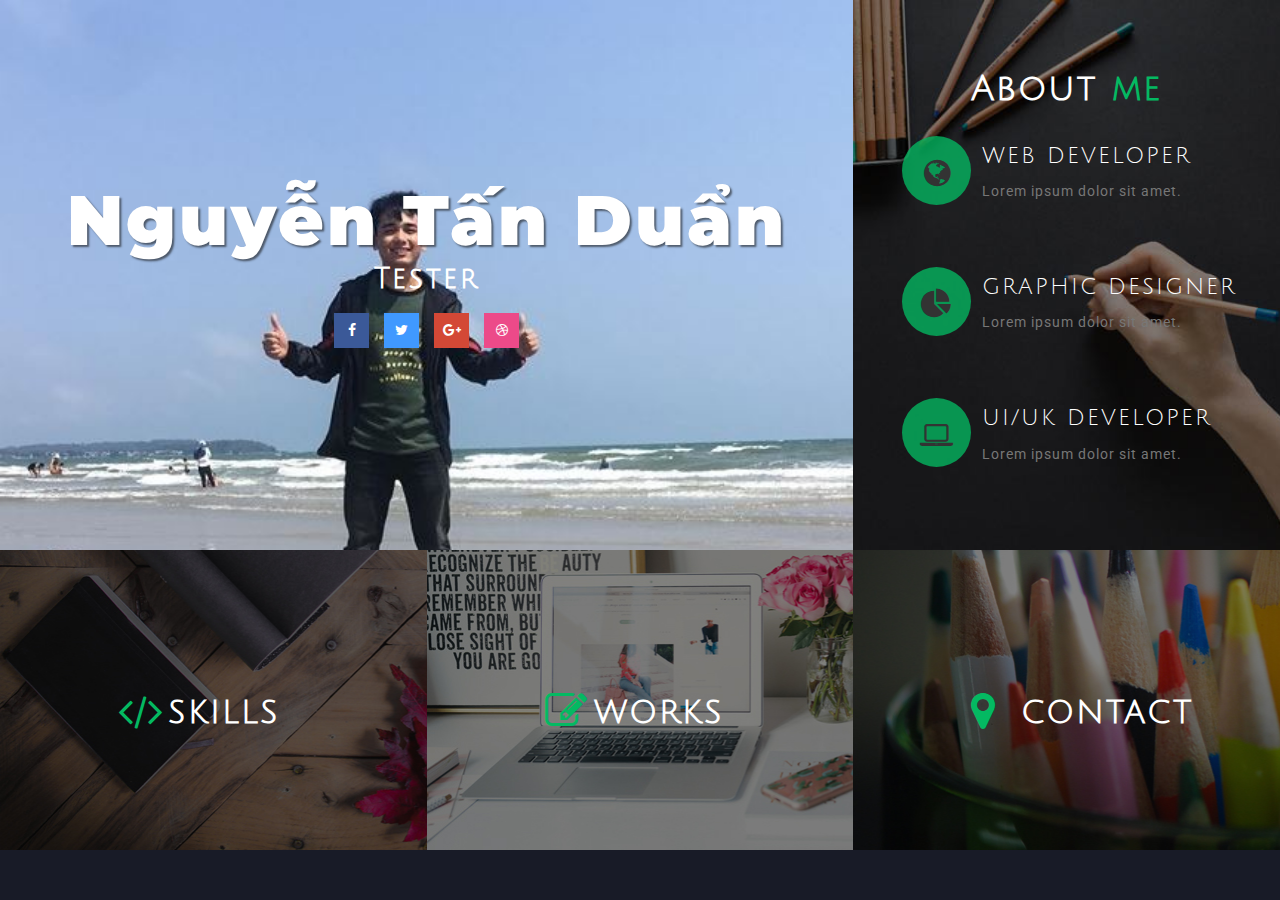
==== commit 0f6f4cea: "update content name" ====
--- a/index.html
+++ b/index.html
@@ -36,8 +36,8 @@
 			<div class="w3-banner-grid1">
 				<div class="col-md-8 w3-banner-left">
 				<div class="w3-banner-left_txt">
-					<h3>IAM MARTIN</h3>
-					<p>WEB & UI DEVELOPER</p>
+					<h3>Nguyễn Tấn Duẩn</h3>
+					<p>Tester</p>
 		         </div>
 				 <div class="social-wthree-icons bnragile-icons">
 					<ul>
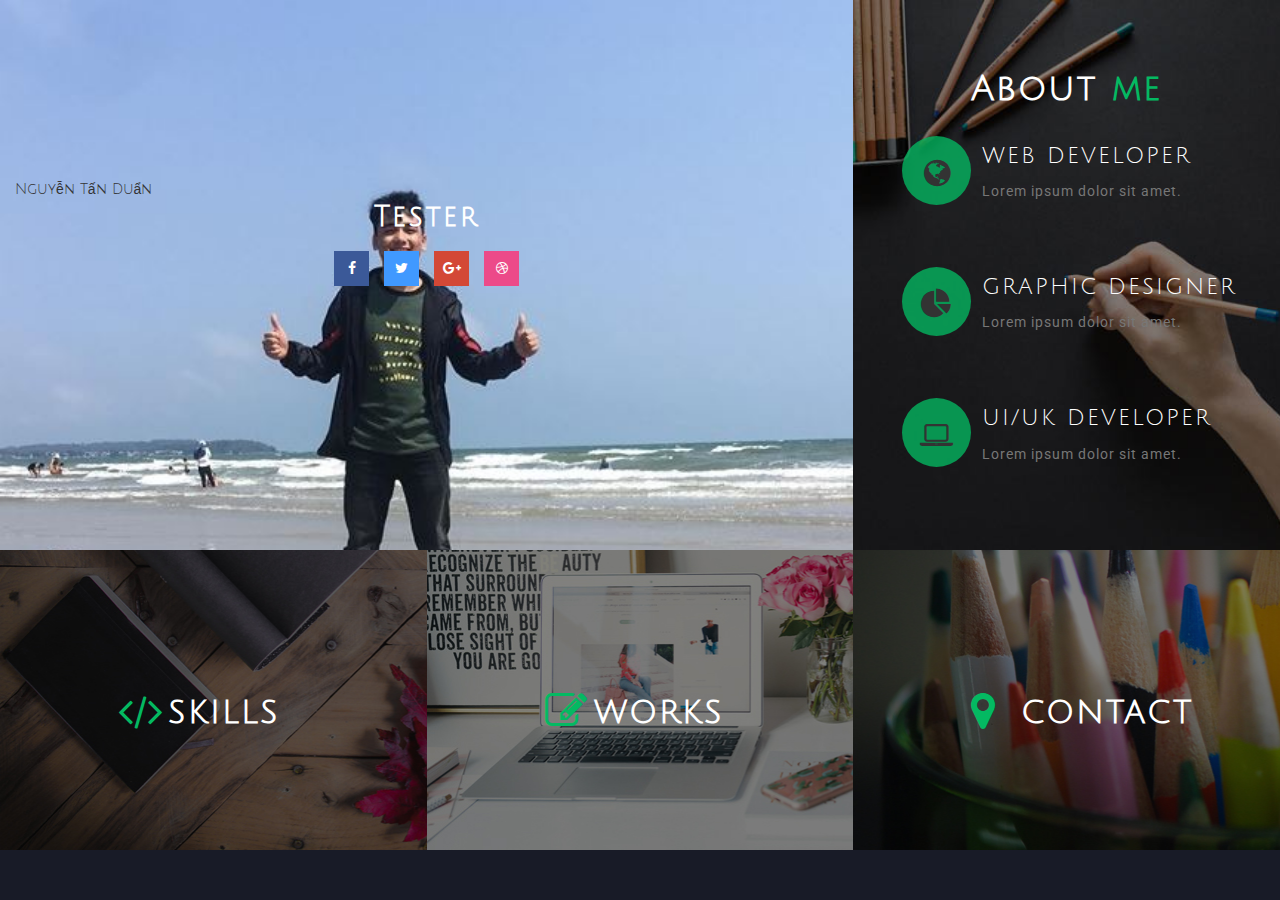
==== commit 385e1bbb: "update content name" ====
--- a/index.html
+++ b/index.html
@@ -36,7 +36,7 @@
 			<div class="w3-banner-grid1">
 				<div class="col-md-8 w3-banner-left">
 				<div class="w3-banner-left_txt">
-					<h3>Nguyễn Tấn Duẩn</h3>
+					<h5>Nguyễn Tấn Duẩn</h3>
 					<p>Tester</p>
 		         </div>
 				 <div class="social-wthree-icons bnragile-icons">
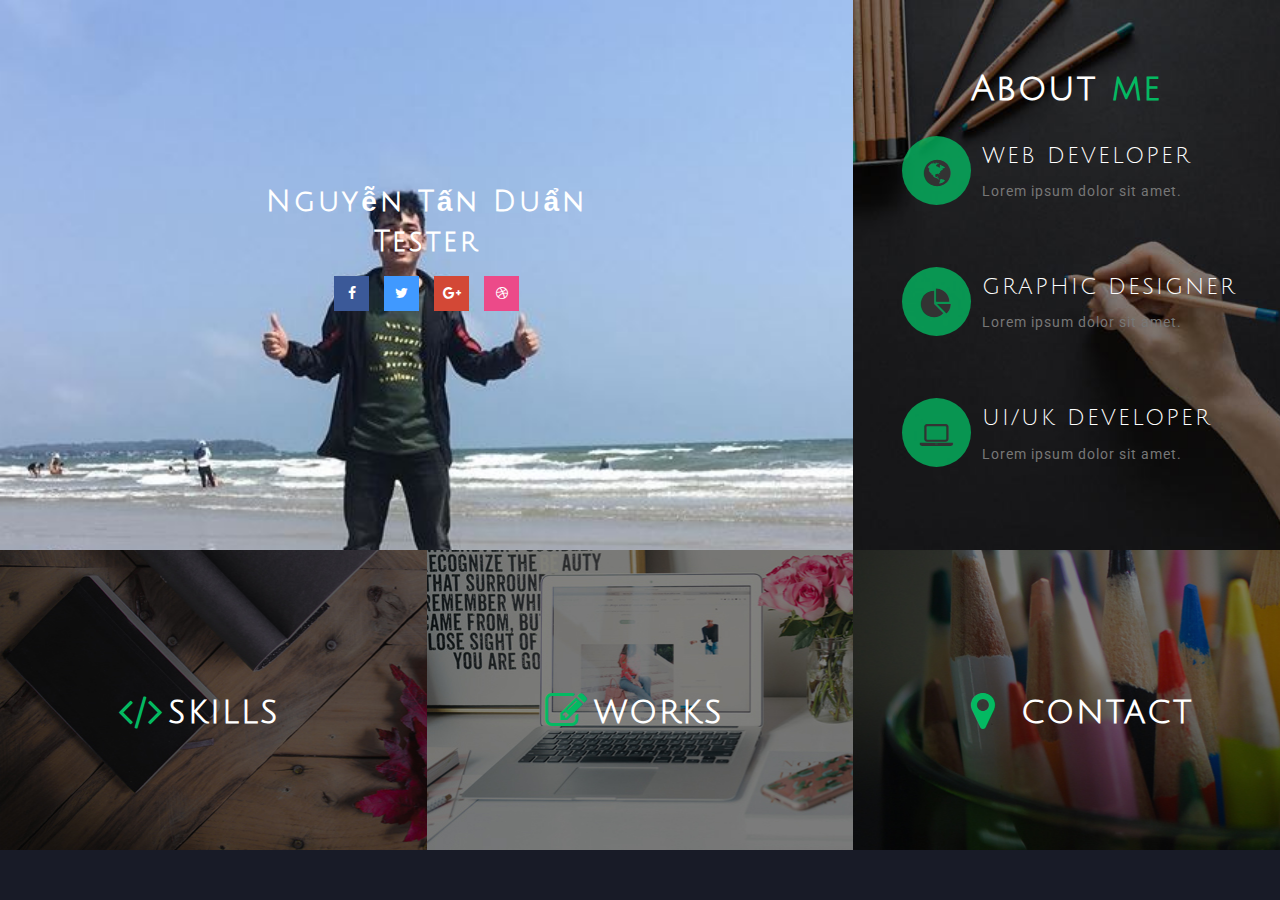
==== commit 797029de: "update content name" ====
--- a/index.html
+++ b/index.html
@@ -36,7 +36,7 @@
 			<div class="w3-banner-grid1">
 				<div class="col-md-8 w3-banner-left">
 				<div class="w3-banner-left_txt">
-					<h5>Nguyễn Tấn Duẩn</h3>
+					<p>Nguyễn Tấn Duẩn</p>
 					<p>Tester</p>
 		         </div>
 				 <div class="social-wthree-icons bnragile-icons">
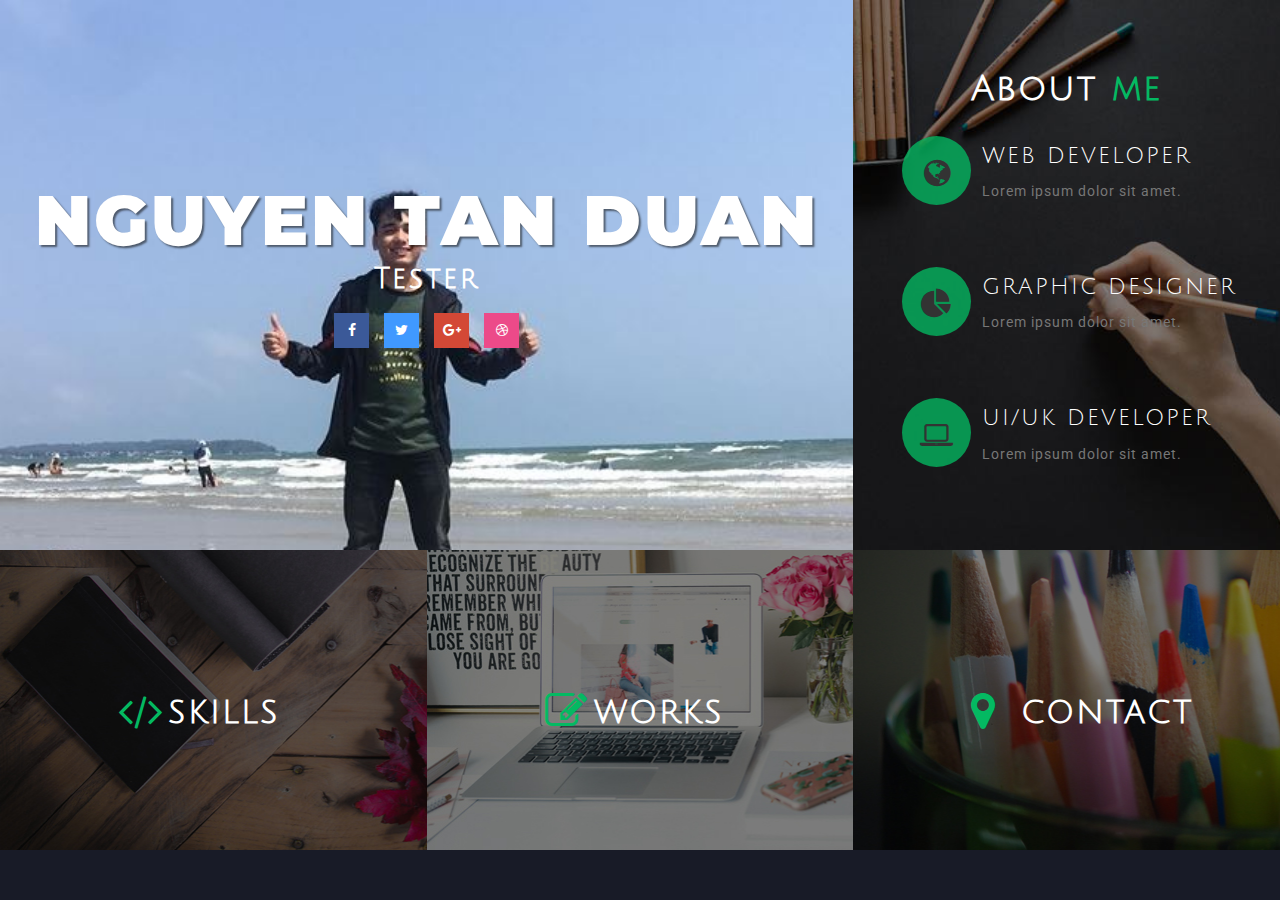
==== commit fdcbe55e: "update content name" ====
--- a/index.html
+++ b/index.html
@@ -36,7 +36,7 @@
 			<div class="w3-banner-grid1">
 				<div class="col-md-8 w3-banner-left">
 				<div class="w3-banner-left_txt">
-					<p>Nguyễn Tấn Duẩn</p>
+					<h3>NGUYEN TAN DUAN</h3>
 					<p>Tester</p>
 		         </div>
 				 <div class="social-wthree-icons bnragile-icons">
